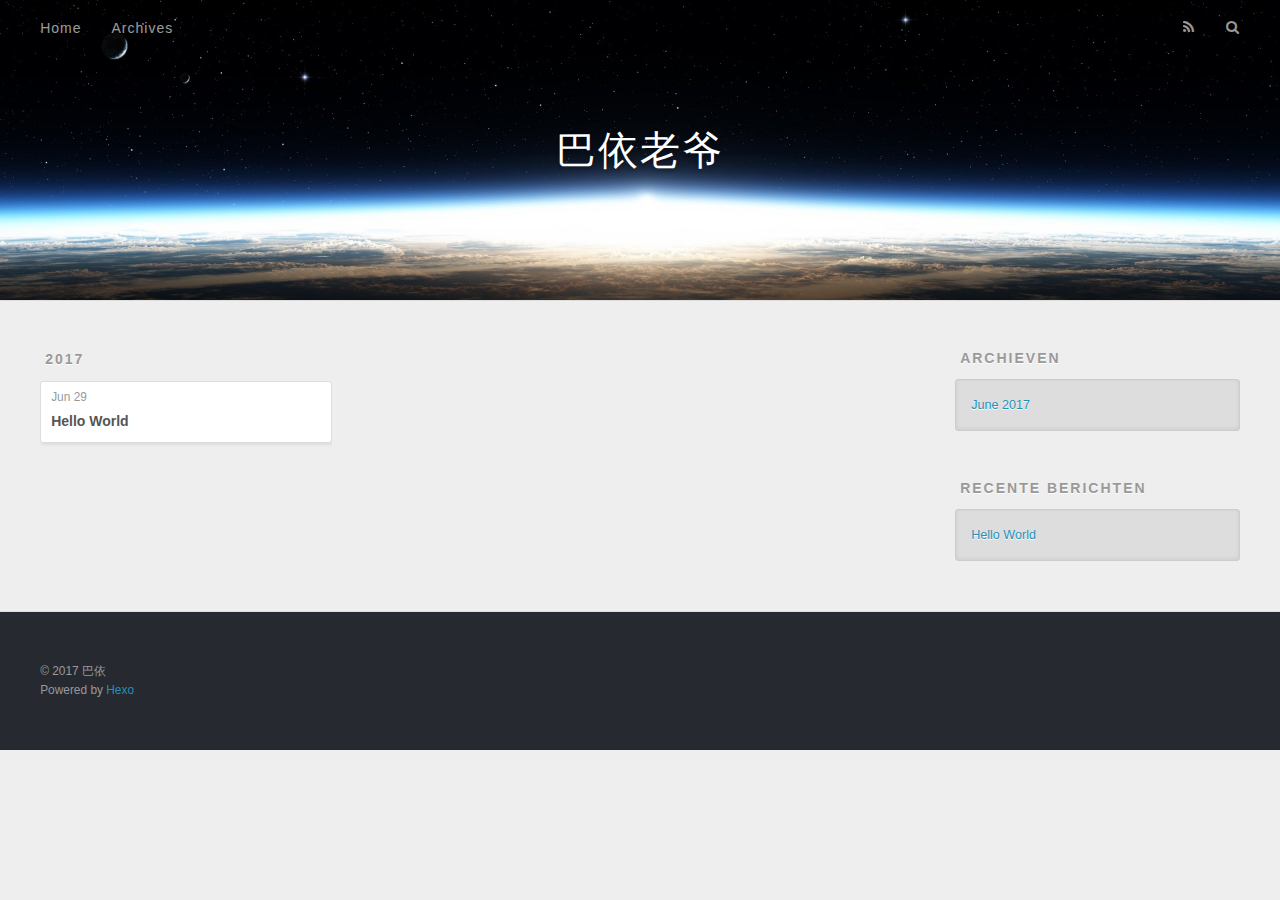
==== archives/index.html @ 1ace6acf "Site updated: 2017-07-03 17:44:58" ====
<!DOCTYPE html>
<html>
<head>
  <meta charset="utf-8">
  
  <title>Archieven | 巴依老爷</title>
  <meta name="viewport" content="width=device-width, initial-scale=1, maximum-scale=1">
  <meta name="description" content="巴依老爷的日常">
<meta property="og:type" content="website">
<meta property="og:title" content="巴依老爷">
<meta property="og:url" content="http://ba1laoye.com/archives/index.html">
<meta property="og:site_name" content="巴依老爷">
<meta property="og:description" content="巴依老爷的日常">
<meta name="twitter:card" content="summary">
<meta name="twitter:title" content="巴依老爷">
<meta name="twitter:description" content="巴依老爷的日常">
  
    <link rel="alternate" href="/atom.xml" title="巴依老爷" type="application/atom+xml">
  
  
    <link rel="icon" href="/favicon.png">
  
  
    <link href="//fonts.googleapis.com/css?family=Source+Code+Pro" rel="stylesheet" type="text/css">
  
  <link rel="stylesheet" href="/css/style.css">
  

</head>

<body>
  <div id="container">
    <div id="wrap">
      <header id="header">
  <div id="banner"></div>
  <div id="header-outer" class="outer">
    <div id="header-title" class="inner">
      <h1 id="logo-wrap">
        <a href="/" id="logo">巴依老爷</a>
      </h1>
      
    </div>
    <div id="header-inner" class="inner">
      <nav id="main-nav">
        <a id="main-nav-toggle" class="nav-icon"></a>
        
          <a class="main-nav-link" href="/">Home</a>
        
          <a class="main-nav-link" href="/archives">Archives</a>
        
      </nav>
      <nav id="sub-nav">
        
          <a id="nav-rss-link" class="nav-icon" href="/atom.xml" title="RSS Feed"></a>
        
        <a id="nav-search-btn" class="nav-icon" title="Zoeken"></a>
      </nav>
      <div id="search-form-wrap">
        <form action="//google.com/search" method="get" accept-charset="UTF-8" class="search-form"><input type="search" name="q" class="search-form-input" placeholder="Search"><button type="submit" class="search-form-submit">&#xF002;</button><input type="hidden" name="sitesearch" value="http://ba1laoye.com"></form>
      </div>
    </div>
  </div>
</header>
      <div class="outer">
        <section id="main">
  
  
    
    
      
      
      <section class="archives-wrap">
        <div class="archive-year-wrap">
          <a href="/archives/2017" class="archive-year">2017</a>
        </div>
        <div class="archives">
    
    <article class="archive-article archive-type-post">
  <div class="archive-article-inner">
    <header class="archive-article-header">
      <a href="/2017/06/29/hello-world/" class="archive-article-date">
  <time datetime="2017-06-29T09:58:04.995Z" itemprop="datePublished">Jun 29</time>
</a>
      
  
    <h1 itemprop="name">
      <a class="archive-article-title" href="/2017/06/29/hello-world/">Hello World</a>
    </h1>
  

    </header>
  </div>
</article>
  
  
    </div></section>
  

</section>
        
          <aside id="sidebar">
  
    

  
    

  
    
  
    
  <div class="widget-wrap">
    <h3 class="widget-title">Archieven</h3>
    <div class="widget">
      <ul class="archive-list"><li class="archive-list-item"><a class="archive-list-link" href="/archives/2017/06/">June 2017</a></li></ul>
    </div>
  </div>


  
    
  <div class="widget-wrap">
    <h3 class="widget-title">Recente berichten</h3>
    <div class="widget">
      <ul>
        
          <li>
            <a href="/2017/06/29/hello-world/">Hello World</a>
          </li>
        
      </ul>
    </div>
  </div>

  
</aside>
        
      </div>
      <footer id="footer">
  
  <div class="outer">
    <div id="footer-info" class="inner">
      &copy; 2017 巴依<br>
      Powered by <a href="http://hexo.io/" target="_blank">Hexo</a>
    </div>
  </div>
</footer>
    </div>
    <nav id="mobile-nav">
  
    <a href="/" class="mobile-nav-link">Home</a>
  
    <a href="/archives" class="mobile-nav-link">Archives</a>
  
</nav>
    

<script src="//ajax.googleapis.com/ajax/libs/jquery/2.0.3/jquery.min.js"></script>


  <link rel="stylesheet" href="/fancybox/jquery.fancybox.css">
  <script src="/fancybox/jquery.fancybox.pack.js"></script>


<script src="/js/script.js"></script>

  </div>
</body>
</html>
---- css/style.css ----
body {
  width: 100%;
}
body:before,
body:after {
  content: "";
  display: table;
}
body:after {
  clear: both;
}
html,
body,
div,
span,
applet,
object,
iframe,
h1,
h2,
h3,
h4,
h5,
h6,
p,
blockquote,
pre,
a,
abbr,
acronym,
address,
big,
cite,
code,
del,
dfn,
em,
img,
ins,
kbd,
q,
s,
samp,
small,
strike,
strong,
sub,
sup,
tt,
var,
dl,
dt,
dd,
ol,
ul,
li,
fieldset,
form,
label,
legend,
table,
caption,
tbody,
tfoot,
thead,
tr,
th,
td {
  margin: 0;
  padding: 0;
  border: 0;
  outline: 0;
  font-weight: inherit;
  font-style: inherit;
  font-family: inherit;
  font-size: 100%;
  vertical-align: baseline;
}
body {
  line-height: 1;
  color: #000;
  background: #fff;
}
ol,
ul {
  list-style: none;
}
table {
  border-collapse: separate;
  border-spacing: 0;
  vertical-align: middle;
}
caption,
th,
td {
  text-align: left;
  font-weight: normal;
  vertical-align: middle;
}
a img {
  border: none;
}
input,
button {
  margin: 0;
  padding: 0;
}
input::-moz-focus-inner,
button::-moz-focus-inner {
  border: 0;
  padding: 0;
}
@font-face {
  font-family: FontAwesome;
  font-style: normal;
  font-weight: normal;
  src: url("fonts/fontawesome-webfont.eot?v=#4.0.3");
  src: url("fonts/fontawesome-webfont.eot?#iefix&v=#4.0.3") format("embedded-opentype"), url("fonts/fontawesome-webfont.woff?v=#4.0.3") format("woff"), url("fonts/fontawesome-webfont.ttf?v=#4.0.3") format("truetype"), url("fonts/fontawesome-webfont.svg#fontawesomeregular?v=#4.0.3") format("svg");
}
html,
body,
#container {
  height: 100%;
}
body {
  background: #eee;
  font: 14px "Helvetica Neue", Helvetica, Arial, sans-serif;
  -webkit-text-size-adjust: 100%;
}
.outer {
  max-width: 1220px;
  margin: 0 auto;
  padding: 0 20px;
}
.outer:before,
.outer:after {
  content: "";
  display: table;
}
.outer:after {
  clear: both;
}
.inner {
  display: inline;
  float: left;
  width: 98.33333333333333%;
  margin: 0 0.833333333333333%;
}
.left,
.alignleft {
  float: left;
}
.right,
.alignright {
  float: right;
}
.clear {
  clear: both;
}
#container {
  position: relative;
}
.mobile-nav-on {
  overflow: hidden;
}
#wrap {
  height: 100%;
  width: 100%;
  position: absolute;
  top: 0;
  left: 0;
  -webkit-transition: 0.2s ease-out;
  -moz-transition: 0.2s ease-out;
  -ms-transition: 0.2s ease-out;
  transition: 0.2s ease-out;
  z-index: 1;
  background: #eee;
}
.mobile-nav-on #wrap {
  left: 280px;
}
@media screen and (min-width: 768px) {
  #main {
    display: inline;
    float: left;
    width: 73.33333333333333%;
    margin: 0 0.833333333333333%;
  }
}
.article-date,
.article-category-link,
.archive-year,
.widget-title {
  text-decoration: none;
  text-transform: uppercase;
  letter-spacing: 2px;
  color: #999;
  margin-bottom: 1em;
  margin-left: 5px;
  line-height: 1em;
  text-shadow: 0 1px #fff;
  font-weight: bold;
}
.article-inner,
.archive-article-inner {
  background: #fff;
  -webkit-box-shadow: 1px 2px 3px #ddd;
  box-shadow: 1px 2px 3px #ddd;
  border: 1px solid #ddd;
  border-radius: 3px;
}
.article-entry h1,
.widget h1 {
  font-size: 2em;
}
.article-entry h2,
.widget h2 {
  font-size: 1.5em;
}
.article-entry h3,
.widget h3 {
  font-size: 1.3em;
}
.article-entry h4,
.widget h4 {
  font-size: 1.2em;
}
.article-entry h5,
.widget h5 {
  font-size: 1em;
}
.article-entry h6,
.widget h6 {
  font-size: 1em;
  color: #999;
}
.article-entry hr,
.widget hr {
  border: 1px dashed #ddd;
}
.article-entry strong,
.widget strong {
  font-weight: bold;
}
.article-entry em,
.widget em,
.article-entry cite,
.widget cite {
  font-style: italic;
}
.article-entry sup,
.widget sup,
.article-entry sub,
.widget sub {
  font-size: 0.75em;
  line-height: 0;
  position: relative;
  vertical-align: baseline;
}
.article-entry sup,
.widget sup {
  top: -0.5em;
}
.article-entry sub,
.widget sub {
  bottom: -0.2em;
}
.article-entry small,
.widget small {
  font-size: 0.85em;
}
.article-entry acronym,
.widget acronym,
.article-entry abbr,
.widget abbr {
  border-bottom: 1px dotted;
}
.article-entry ul,
.widget ul,
.article-entry ol,
.widget ol,
.article-entry dl,
.widget dl {
  margin: 0 20px;
  line-height: 1.6em;
}
.article-entry ul ul,
.widget ul ul,
.article-entry ol ul,
.widget ol ul,
.article-entry ul ol,
.widget ul ol,
.article-entry ol ol,
.widget ol ol {
  margin-top: 0;
  margin-bottom: 0;
}
.article-entry ul,
.widget ul {
  list-style: disc;
}
.article-entry ol,
.widget ol {
  list-style: decimal;
}
.article-entry dt,
.widget dt {
  font-weight: bold;
}
#header {
  height: 300px;
  position: relative;
  border-bottom: 1px solid #ddd;
}
#header:before,
#header:after {
  content: "";
  position: absolute;
  left: 0;
  right: 0;
  height: 40px;
}
#header:before {
  top: 0;
  background: -webkit-linear-gradient(rgba(0,0,0,0.2), transparent);
  background: -moz-linear-gradient(rgba(0,0,0,0.2), transparent);
  background: -ms-linear-gradient(rgba(0,0,0,0.2), transparent);
  background: linear-gradient(rgba(0,0,0,0.2), transparent);
}
#header:after {
  bottom: 0;
  background: -webkit-linear-gradient(transparent, rgba(0,0,0,0.2));
  background: -moz-linear-gradient(transparent, rgba(0,0,0,0.2));
  background: -ms-linear-gradient(transparent, rgba(0,0,0,0.2));
  background: linear-gradient(transparent, rgba(0,0,0,0.2));
}
#header-outer {
  height: 100%;
  position: relative;
}
#header-inner {
  position: relative;
  overflow: hidden;
}
#banner {
  position: absolute;
  top: 0;
  left: 0;
  width: 100%;
  height: 100%;
  background: url("images/banner.jpg") center #000;
  -webkit-background-size: cover;
  -moz-background-size: cover;
  background-size: cover;
  z-index: -1;
}
#header-title {
  text-align: center;
  height: 40px;
  position: absolute;
  top: 50%;
  left: 0;
  margin-top: -20px;
}
#logo,
#subtitle {
  text-decoration: none;
  color: #fff;
  font-weight: 300;
  text-shadow: 0 1px 4px rgba(0,0,0,0.3);
}
#logo {
  font-size: 40px;
  line-height: 40px;
  letter-spacing: 2px;
}
#subtitle {
  font-size: 16px;
  line-height: 16px;
  letter-spacing: 1px;
}
#subtitle-wrap {
  margin-top: 16px;
}
#main-nav {
  float: left;
  margin-left: -15px;
}
.nav-icon,
.main-nav-link {
  float: left;
  color: #fff;
  opacity: 0.6;
  text-decoration: none;
  text-shadow: 0 1px rgba(0,0,0,0.2);
  -webkit-transition: opacity 0.2s;
  -moz-transition: opacity 0.2s;
  -ms-transition: opacity 0.2s;
  transition: opacity 0.2s;
  display: block;
  padding: 20px 15px;
}
.nav-icon:hover,
.main-nav-link:hover {
  opacity: 1;
}
.nav-icon {
  font-family: FontAwesome;
  text-align: center;
  font-size: 14px;
  width: 14px;
  height: 14px;
  padding: 20px 15px;
  position: relative;
  cursor: pointer;
}
.main-nav-link {
  font-weight: 300;
  letter-spacing: 1px;
}
@media screen and (max-width: 479px) {
  .main-nav-link {
    display: none;
  }
}
#main-nav-toggle {
  display: none;
}
#main-nav-toggle:before {
  content: "\f0c9";
}
@media screen and (max-width: 479px) {
  #main-nav-toggle {
    display: block;
  }
}
#sub-nav {
  float: right;
  margin-right: -15px;
}
#nav-rss-link:before {
  content: "\f09e";
}
#nav-search-btn:before {
  content: "\f002";
}
#search-form-wrap {
  position: absolute;
  top: 15px;
  width: 150px;
  height: 30px;
  right: -150px;
  opacity: 0;
  -webkit-transition: 0.2s ease-out;
  -moz-transition: 0.2s ease-out;
  -ms-transition: 0.2s ease-out;
  transition: 0.2s ease-out;
}
#search-form-wrap.on {
  opacity: 1;
  right: 0;
}
@media screen and (max-width: 479px) {
  #search-form-wrap {
    width: 100%;
    right: -100%;
  }
}
.search-form {
  position: absolute;
  top: 0;
  left: 0;
  right: 0;
  background: #fff;
  padding: 5px 15px;
  border-radius: 15px;
  -webkit-box-shadow: 0 0 10px rgba(0,0,0,0.3);
  box-shadow: 0 0 10px rgba(0,0,0,0.3);
}
.search-form-input {
  border: none;
  background: none;
  color: #555;
  width: 100%;
  font: 13px "Helvetica Neue", Helvetica, Arial, sans-serif;
  outline: none;
}
.search-form-input::-webkit-search-results-decoration,
.search-form-input::-webkit-search-cancel-button {
  -webkit-appearance: none;
}
.search-form-submit {
  position: absolute;
  top: 50%;
  right: 10px;
  margin-top: -7px;
  font: 13px FontAwesome;
  border: none;
  background: none;
  color: #bbb;
  cursor: pointer;
}
.search-form-submit:hover,
.search-form-submit:focus {
  color: #777;
}
.article {
  margin: 50px 0;
}
.article-inner {
  overflow: hidden;
}
.article-meta:before,
.article-meta:after {
  content: "";
  display: table;
}
.article-meta:after {
  clear: both;
}
.article-date {
  float: left;
}
.article-category {
  float: left;
  line-height: 1em;
  color: #ccc;
  text-shadow: 0 1px #fff;
  margin-left: 8px;
}
.article-category:before {
  content: "\2022";
}
.article-category-link {
  margin: 0 12px 1em;
}
.article-header {
  padding: 20px 20px 0;
}
.article-title {
  text-decoration: none;
  font-size: 2em;
  font-weight: bold;
  color: #555;
  line-height: 1.1em;
  -webkit-transition: color 0.2s;
  -moz-transition: color 0.2s;
  -ms-transition: color 0.2s;
  transition: color 0.2s;
}
a.article-title:hover {
  color: #258fb8;
}
.article-entry {
  color: #555;
  padding: 0 20px;
}
.article-entry:before,
.article-entry:after {
  content: "";
  display: table;
}
.article-entry:after {
  clear: both;
}
.article-entry p,
.article-entry table {
  line-height: 1.6em;
  margin: 1.6em 0;
}
.article-entry h1,
.article-entry h2,
.article-entry h3,
.article-entry h4,
.article-entry h5,
.article-entry h6 {
  font-weight: bold;
}
.article-entry h1,
.article-entry h2,
.article-entry h3,
.article-entry h4,
.article-entry h5,
.article-entry h6 {
  line-height: 1.1em;
  margin: 1.1em 0;
}
.article-entry a {
  color: #258fb8;
  text-decoration: none;
}
.article-entry a:hover {
  text-decoration: underline;
}
.article-entry ul,
.article-entry ol,
.article-entry dl {
  margin-top: 1.6em;
  margin-bottom: 1.6em;
}
.article-entry img,
.article-entry video {
  max-width: 100%;
  height: auto;
  display: block;
  margin: auto;
}
.article-entry iframe {
  border: none;
}
.article-entry table {
  width: 100%;
  border-collapse: collapse;
  border-spacing: 0;
}
.article-entry th {
  font-weight: bold;
  border-bottom: 3px solid #ddd;
  padding-bottom: 0.5em;
}
.article-entry td {
  border-bottom: 1px solid #ddd;
  padding: 10px 0;
}
.article-entry blockquote {
  font-family: Georgia, "Times New Roman", serif;
  font-size: 1.4em;
  margin: 1.6em 20px;
  text-align: center;
}
.article-entry blockquote footer {
  font-size: 14px;
  margin: 1.6em 0;
  font-family: "Helvetica Neue", Helvetica, Arial, sans-serif;
}
.article-entry blockquote footer cite:before {
  content: "—";
  padding: 0 0.5em;
}
.article-entry .pullquote {
  text-align: left;
  width: 45%;
  margin: 0;
}
.article-entry .pullquote.left {
  margin-left: 0.5em;
  margin-right: 1em;
}
.article-entry .pullquote.right {
  margin-right: 0.5em;
  margin-left: 1em;
}
.article-entry .caption {
  color: #999;
  display: block;
  font-size: 0.9em;
  margin-top: 0.5em;
  position: relative;
  text-align: center;
}
.article-entry .video-container {
  position: relative;
  padding-top: 56.25%;
  height: 0;
  overflow: hidden;
}
.article-entry .video-container iframe,
.article-entry .video-container object,
.article-entry .video-container embed {
  position: absolute;
  top: 0;
  left: 0;
  width: 100%;
  height: 100%;
  margin-top: 0;
}
.article-more-link a {
  display: inline-block;
  line-height: 1em;
  padding: 6px 15px;
  border-radius: 15px;
  background: #eee;
  color: #999;
  text-shadow: 0 1px #fff;
  text-decoration: none;
}
.article-more-link a:hover {
  background: #258fb8;
  color: #fff;
  text-decoration: none;
  text-shadow: 0 1px #1e7293;
}
.article-footer {
  font-size: 0.85em;
  line-height: 1.6em;
  border-top: 1px solid #ddd;
  padding-top: 1.6em;
  margin: 0 20px 20px;
}
.article-footer:before,
.article-footer:after {
  content: "";
  display: table;
}
.article-footer:after {
  clear: both;
}
.article-footer a {
  color: #999;
  text-decoration: none;
}
.article-footer a:hover {
  color: #555;
}
.article-tag-list-item {
  float: left;
  margin-right: 10px;
}
.article-tag-list-link:before {
  content: "#";
}
.article-comment-link {
  float: right;
}
.article-comment-link:before {
  content: "\f075";
  font-family: FontAwesome;
  padding-right: 8px;
}
.article-share-link {
  cursor: pointer;
  float: right;
  margin-left: 20px;
}
.article-share-link:before {
  content: "\f064";
  font-family: FontAwesome;
  padding-right: 6px;
}
#article-nav {
  position: relative;
}
#article-nav:before,
#article-nav:after {
  content: "";
  display: table;
}
#article-nav:after {
  clear: both;
}
@media screen and (min-width: 768px) {
  #article-nav {
    margin: 50px 0;
  }
  #article-nav:before {
    width: 8px;
    height: 8px;
    position: absolute;
    top: 50%;
    left: 50%;
    margin-top: -4px;
    margin-left: -4px;
    content: "";
    border-radius: 50%;
    background: #ddd;
    -webkit-box-shadow: 0 1px 2px #fff;
    box-shadow: 0 1px 2px #fff;
  }
}
.article-nav-link-wrap {
  text-decoration: none;
  text-shadow: 0 1px #fff;
  color: #999;
  -webkit-box-sizing: border-box;
  -moz-box-sizing: border-box;
  box-sizing: border-box;
  margin-top: 50px;
  text-align: center;
  display: block;
}
.article-nav-link-wrap:hover {
  color: #555;
}
@media screen and (min-width: 768px) {
  .article-nav-link-wrap {
    width: 50%;
    margin-top: 0;
  }
}
@media screen and (min-width: 768px) {
  #article-nav-newer {
    float: left;
    text-align: right;
    padding-right: 20px;
  }
}
@media screen and (min-width: 768px) {
  #article-nav-older {
    float: right;
    text-align: left;
    padding-left: 20px;
  }
}
.article-nav-caption {
  text-transform: uppercase;
  letter-spacing: 2px;
  color: #ddd;
  line-height: 1em;
  font-weight: bold;
}
#article-nav-newer .article-nav-caption {
  margin-right: -2px;
}
.article-nav-title {
  font-size: 0.85em;
  line-height: 1.6em;
  margin-top: 0.5em;
}
.article-share-box {
  position: absolute;
  display: none;
  background: #fff;
  -webkit-box-shadow: 1px 2px 10px rgba(0,0,0,0.2);
  box-shadow: 1px 2px 10px rgba(0,0,0,0.2);
  border-radius: 3px;
  margin-left: -145px;
  overflow: hidden;
  z-index: 1;
}
.article-share-box.on {
  display: block;
}
.article-share-input {
  width: 100%;
  background: none;
  -webkit-box-sizing: border-box;
  -moz-box-sizing: border-box;
  box-sizing: border-box;
  font: 14px "Helvetica Neue", Helvetica, Arial, sans-serif;
  padding: 0 15px;
  color: #555;
  outline: none;
  border: 1px solid #ddd;
  border-radius: 3px 3px 0 0;
  height: 36px;
  line-height: 36px;
}
.article-share-links {
  background: #eee;
}
.article-share-links:before,
.article-share-links:after {
  content: "";
  display: table;
}
.article-share-links:after {
  clear: both;
}
.article-share-twitter,
.article-share-facebook,
.article-share-pinterest,
.article-share-google {
  width: 50px;
  height: 36px;
  display: block;
  float: left;
  position: relative;
  color: #999;
  text-shadow: 0 1px #fff;
}
.article-share-twitter:before,
.article-share-facebook:before,
.article-share-pinterest:before,
.article-share-google:before {
  font-size: 20px;
  font-family: FontAwesome;
  width: 20px;
  height: 20px;
  position: absolute;
  top: 50%;
  left: 50%;
  margin-top: -10px;
  margin-left: -10px;
  text-align: center;
}
.article-share-twitter:hover,
.article-share-facebook:hover,
.article-share-pinterest:hover,
.article-share-google:hover {
  color: #fff;
}
.article-share-twitter:before {
  content: "\f099";
}
.article-share-twitter:hover {
  background: #00aced;
  text-shadow: 0 1px #008abe;
}
.article-share-facebook:before {
  content: "\f09a";
}
.article-share-facebook:hover {
  background: #3b5998;
  text-shadow: 0 1px #2f477a;
}
.article-share-pinterest:before {
  content: "\f0d2";
}
.article-share-pinterest:hover {
  background: #cb2027;
  text-shadow: 0 1px #a21a1f;
}
.article-share-google:before {
  content: "\f0d5";
}
.article-share-google:hover {
  background: #dd4b39;
  text-shadow: 0 1px #be3221;
}
.article-gallery {
  background: #000;
  position: relative;
}
.article-gallery-photos {
  position: relative;
  overflow: hidden;
}
.article-gallery-img {
  display: none;
  max-width: 100%;
}
.article-gallery-img:first-child {
  display: block;
}
.article-gallery-img.loaded {
  position: absolute;
  display: block;
}
.article-gallery-img img {
  display: block;
  max-width: 100%;
  margin: 0 auto;
}
#comments {
  background: #fff;
  -webkit-box-shadow: 1px 2px 3px #ddd;
  box-shadow: 1px 2px 3px #ddd;
  padding: 20px;
  border: 1px solid #ddd;
  border-radius: 3px;
  margin: 50px 0;
}
#comments a {
  color: #258fb8;
}
.archives-wrap {
  margin: 50px 0;
}
.archives:before,
.archives:after {
  content: "";
  display: table;
}
.archives:after {
  clear: both;
}
.archive-year-wrap {
  margin-bottom: 1em;
}
.archives {
  -webkit-column-gap: 10px;
  -moz-column-gap: 10px;
  column-gap: 10px;
}
@media screen and (min-width: 480px) and (max-width: 767px) {
  .archives {
    -webkit-column-count: 2;
    -moz-column-count: 2;
    column-count: 2;
  }
}
@media screen and (min-width: 768px) {
  .archives {
    -webkit-column-count: 3;
    -moz-column-count: 3;
    column-count: 3;
  }
}
.archive-article {
  -webkit-column-break-inside: avoid;
  page-break-inside: avoid;
  overflow: hidden;
  break-inside: avoid-column;
}
.archive-article-inner {
  padding: 10px;
  margin-bottom: 15px;
}
.archive-article-title {
  text-decoration: none;
  font-weight: bold;
  color: #555;
  -webkit-transition: color 0.2s;
  -moz-transition: color 0.2s;
  -ms-transition: color 0.2s;
  transition: color 0.2s;
  line-height: 1.6em;
}
.archive-article-title:hover {
  color: #258fb8;
}
.archive-article-footer {
  margin-top: 1em;
}
.archive-article-date {
  color: #999;
  text-decoration: none;
  font-size: 0.85em;
  line-height: 1em;
  margin-bottom: 0.5em;
  display: block;
}
#page-nav {
  margin: 50px auto;
  background: #fff;
  -webkit-box-shadow: 1px 2px 3px #ddd;
  box-shadow: 1px 2px 3px #ddd;
  border: 1px solid #ddd;
  border-radius: 3px;
  text-align: center;
  color: #999;
  overflow: hidden;
}
#page-nav:before,
#page-nav:after {
  content: "";
  display: table;
}
#page-nav:after {
  clear: both;
}
#page-nav a,
#page-nav span {
  padding: 10px 20px;
  line-height: 1;
  height: 2ex;
}
#page-nav a {
  color: #999;
  text-decoration: none;
}
#page-nav a:hover {
  background: #999;
  color: #fff;
}
#page-nav .prev {
  float: left;
}
#page-nav .next {
  float: right;
}
#page-nav .page-number {
  display: inline-block;
}
@media screen and (max-width: 479px) {
  #page-nav .page-number {
    display: none;
  }
}
#page-nav .current {
  color: #555;
  font-weight: bold;
}
#page-nav .space {
  color: #ddd;
}
#footer {
  background: #262a30;
  padding: 50px 0;
  border-top: 1px solid #ddd;
  color: #999;
}
#footer a {
  color: #258fb8;
  text-decoration: none;
}
#footer a:hover {
  text-decoration: underline;
}
#footer-info {
  line-height: 1.6em;
  font-size: 0.85em;
}
.article-entry pre,
.article-entry .highlight {
  background: #2d2d2d;
  margin: 0 -20px;
  padding: 15px 20px;
  border-style: solid;
  border-color: #ddd;
  border-width: 1px 0;
  overflow: auto;
  color: #ccc;
  line-height: 22.400000000000002px;
}
.article-entry .highlight .gutter pre,
.article-entry .gist .gist-file .gist-data .line-numbers {
  color: #666;
  font-size: 0.85em;
}
.article-entry pre,
.article-entry code {
  font-family: "Source Code Pro", Consolas, Monaco, Menlo, Consolas, monospace;
}
.article-entry code {
  background: #eee;
  text-shadow: 0 1px #fff;
  padding: 0 0.3em;
}
.article-entry pre code {
  background: none;
  text-shadow: none;
  padding: 0;
}
.article-entry .highlight pre {
  border: none;
  margin: 0;
  padding: 0;
}
.article-entry .highlight table {
  margin: 0;
  width: auto;
}
.article-entry .highlight td {
  border: none;
  padding: 0;
}
.article-entry .highlight figcaption {
  font-size: 0.85em;
  color: #999;
  line-height: 1em;
  margin-bottom: 1em;
}
.article-entry .highlight figcaption:before,
.article-entry .highlight figcaption:after {
  content: "";
  display: table;
}
.article-entry .highlight figcaption:after {
  clear: both;
}
.article-entry .highlight figcaption a {
  float: right;
}
.article-entry .highlight .gutter pre {
  text-align: right;
  padding-right: 20px;
}
.article-entry .highlight .line {
  height: 22.400000000000002px;
}
.article-entry .highlight .line.marked {
  background: #515151;
}
.article-entry .gist {
  margin: 0 -20px;
  border-style: solid;
  border-color: #ddd;
  border-width: 1px 0;
  background: #2d2d2d;
  padding: 15px 20px 15px 0;
}
.article-entry .gist .gist-file {
  border: none;
  font-family: "Source Code Pro", Consolas, Monaco, Menlo, Consolas, monospace;
  margin: 0;
}
.article-entry .gist .gist-file .gist-data {
  background: none;
  border: none;
}
.article-entry .gist .gist-file .gist-data .line-numbers {
  background: none;
  border: none;
  padding: 0 20px 0 0;
}
.article-entry .gist .gist-file .gist-data .line-data {
  padding: 0 !important;
}
.article-entry .gist .gist-file .highlight {
  margin: 0;
  padding: 0;
  border: none;
}
.article-entry .gist .gist-file .gist-meta {
  background: #2d2d2d;
  color: #999;
  font: 0.85em "Helvetica Neue", Helvetica, Arial, sans-serif;
  text-shadow: 0 0;
  padding: 0;
  margin-top: 1em;
  margin-left: 20px;
}
.article-entry .gist .gist-file .gist-meta a {
  color: #258fb8;
  font-weight: normal;
}
.article-entry .gist .gist-file .gist-meta a:hover {
  text-decoration: underline;
}
pre .comment,
pre .title {
  color: #999;
}
pre .variable,
pre .attribute,
pre .tag,
pre .regexp,
pre .ruby .constant,
pre .xml .tag .title,
pre .xml .pi,
pre .xml .doctype,
pre .html .doctype,
pre .css .id,
pre .css .class,
pre .css .pseudo {
  color: #f2777a;
}
pre .number,
pre .preprocessor,
pre .built_in,
pre .literal,
pre .params,
pre .constant {
  color: #f99157;
}
pre .class,
pre .ruby .class .title,
pre .css .rules .attribute {
  color: #9c9;
}
pre .string,
pre .value,
pre .inheritance,
pre .header,
pre .ruby .symbol,
pre .xml .cdata {
  color: #9c9;
}
pre .css .hexcolor {
  color: #6cc;
}
pre .function,
pre .python .decorator,
pre .python .title,
pre .ruby .function .title,
pre .ruby .title .keyword,
pre .perl .sub,
pre .javascript .title,
pre .coffeescript .title {
  color: #69c;
}
pre .keyword,
pre .javascript .function {
  color: #c9c;
}
@media screen and (max-width: 479px) {
  #mobile-nav {
    position: absolute;
    top: 0;
    left: 0;
    width: 280px;
    height: 100%;
    background: #191919;
    border-right: 1px solid #fff;
  }
}
@media screen and (max-width: 479px) {
  .mobile-nav-link {
    display: block;
    color: #999;
    text-decoration: none;
    padding: 15px 20px;
    font-weight: bold;
  }
  .mobile-nav-link:hover {
    color: #fff;
  }
}
@media screen and (min-width: 768px) {
  #sidebar {
    display: inline;
    float: left;
    width: 23.333333333333332%;
    margin: 0 0.833333333333333%;
  }
}
.widget-wrap {
  margin: 50px 0;
}
.widget {
  color: #777;
  text-shadow: 0 1px #fff;
  background: #ddd;
  -webkit-box-shadow: 0 -1px 4px #ccc inset;
  box-shadow: 0 -1px 4px #ccc inset;
  border: 1px solid #ccc;
  padding: 15px;
  border-radius: 3px;
}
.widget a {
  color: #258fb8;
  text-decoration: none;
}
.widget a:hover {
  text-decoration: underline;
}
.widget ul ul,
.widget ol ul,
.widget dl ul,
.widget ul ol,
.widget ol ol,
.widget dl ol,
.widget ul dl,
.widget ol dl,
.widget dl dl {
  margin-left: 15px;
  list-style: disc;
}
.widget {
  line-height: 1.6em;
  word-wrap: break-word;
  font-size: 0.9em;
}
.widget ul,
.widget ol {
  list-style: none;
  margin: 0;
}
.widget ul ul,
.widget ol ul,
.widget ul ol,
.widget ol ol {
  margin: 0 20px;
}
.widget ul ul,
.widget ol ul {
  list-style: disc;
}
.widget ul ol,
.widget ol ol {
  list-style: decimal;
}
.category-list-count,
.tag-list-count,
.archive-list-count {
  padding-left: 5px;
  color: #999;
  font-size: 0.85em;
}
.category-list-count:before,
.tag-list-count:before,
.archive-list-count:before {
  content: "(";
}
.category-list-count:after,
.tag-list-count:after,
.archive-list-count:after {
  content: ")";
}
.tagcloud a {
  margin-right: 5px;
  display: inline-block;
}
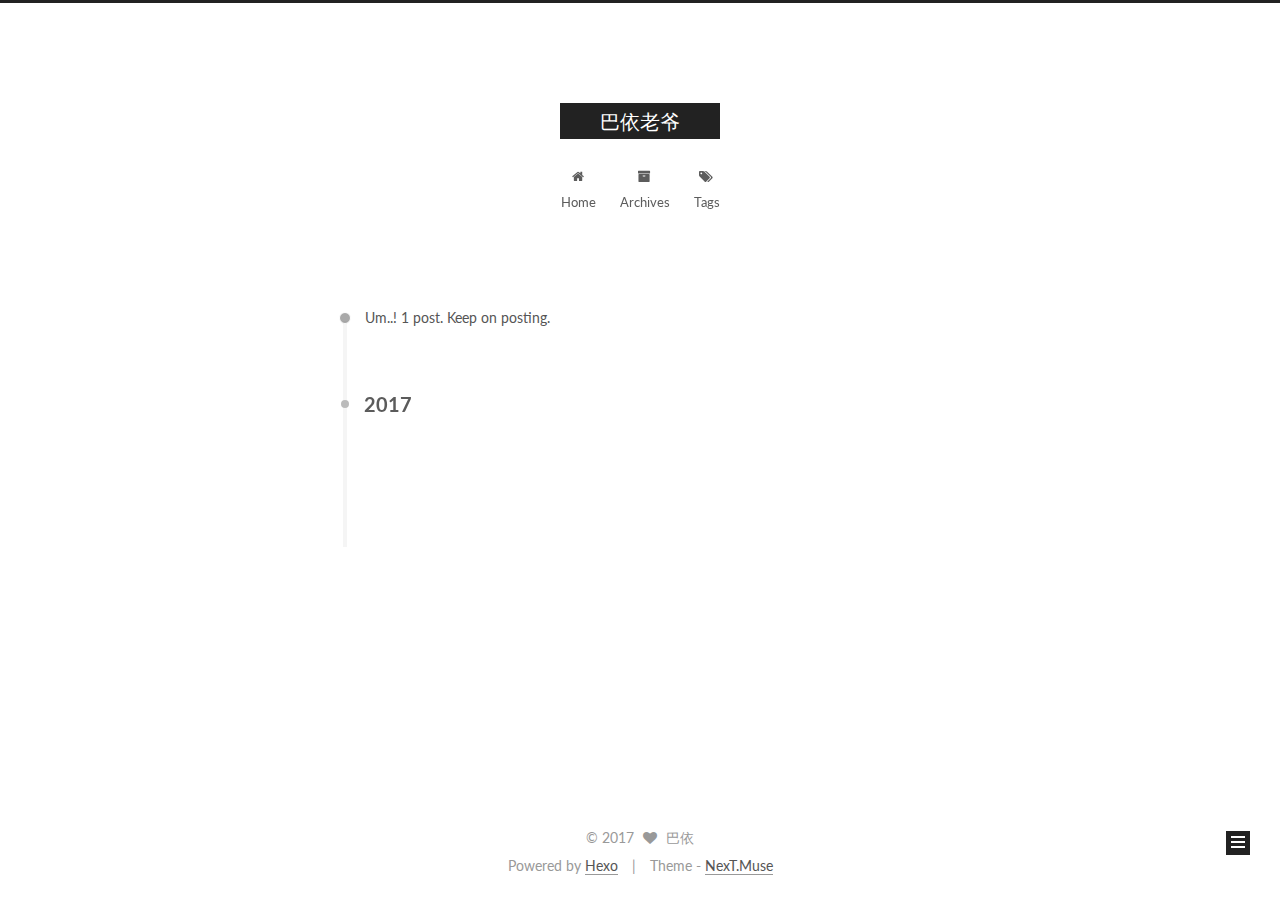
==== commit 87a11b7f: "Site updated: 2017-07-03 17:52:30" ====
--- a/archives/index.html
+++ b/archives/index.html
@@ -1,11 +1,99 @@
-<!DOCTYPE html>
-<html>
+<!doctype html>
+
+
+
+  
+
+
+<html class="theme-next muse use-motion" lang="CHN">
 <head>
-  <meta charset="utf-8">
-  
-  <title>Archieven | 巴依老爷</title>
-  <meta name="viewport" content="width=device-width, initial-scale=1, maximum-scale=1">
-  <meta name="description" content="巴依老爷的日常">
+  <meta charset="UTF-8"/>
+<meta http-equiv="X-UA-Compatible" content="IE=edge" />
+<meta name="viewport" content="width=device-width, initial-scale=1, maximum-scale=1"/>
+
+
+
+
+
+
+
+
+
+<meta http-equiv="Cache-Control" content="no-transform" />
+<meta http-equiv="Cache-Control" content="no-siteapp" />
+
+
+
+
+
+
+
+
+
+
+
+
+
+
+
+  
+  
+  <link href="/lib/fancybox/source/jquery.fancybox.css?v=2.1.5" rel="stylesheet" type="text/css" />
+
+
+
+
+  
+  
+  
+  
+
+  
+    
+    
+  
+
+  
+
+  
+
+  
+
+  
+
+  
+    
+    
+    <link href="//fonts.googleapis.com/css?family=Lato:300,300italic,400,400italic,700,700italic&subset=latin,latin-ext" rel="stylesheet" type="text/css">
+  
+
+
+
+
+
+
+<link href="/lib/font-awesome/css/font-awesome.min.css?v=4.6.2" rel="stylesheet" type="text/css" />
+
+<link href="/css/main.css?v=5.1.1" rel="stylesheet" type="text/css" />
+
+
+  <meta name="keywords" content="Hexo, NexT" />
+
+
+
+
+
+
+
+
+  <link rel="shortcut icon" type="image/x-icon" href="/favicon.ico?v=5.1.1" />
+
+
+
+
+
+
+<meta name="description" content="巴依老爷的日常">
 <meta property="og:type" content="website">
 <meta property="og:title" content="巴依老爷">
 <meta property="og:url" content="http://ba1laoye.com/archives/index.html">
@@ -14,156 +102,456 @@
 <meta name="twitter:card" content="summary">
 <meta name="twitter:title" content="巴依老爷">
 <meta name="twitter:description" content="巴依老爷的日常">
-  
-    <link rel="alternate" href="/atom.xml" title="巴依老爷" type="application/atom+xml">
-  
-  
-    <link rel="icon" href="/favicon.png">
-  
-  
-    <link href="//fonts.googleapis.com/css?family=Source+Code+Pro" rel="stylesheet" type="text/css">
-  
-  <link rel="stylesheet" href="/css/style.css">
-  
+
+
+
+<script type="text/javascript" id="hexo.configurations">
+  var NexT = window.NexT || {};
+  var CONFIG = {
+    root: '/',
+    scheme: 'Muse',
+    sidebar: {"position":"left","display":"post","offset":12,"offset_float":0,"b2t":false,"scrollpercent":false},
+    fancybox: true,
+    motion: true,
+    duoshuo: {
+      userId: '0',
+      author: 'Author'
+    },
+    algolia: {
+      applicationID: '',
+      apiKey: '',
+      indexName: '',
+      hits: {"per_page":10},
+      labels: {"input_placeholder":"Search for Posts","hits_empty":"We didn't find any results for the search: ${query}","hits_stats":"${hits} results found in ${time} ms"}
+    }
+  };
+</script>
+
+
+
+  <link rel="canonical" href="http://ba1laoye.com/archives/"/>
+
+
+
+
+
+  <title>Archive | 巴依老爷</title>
+  
+
+
+
+
+
+
+
+
+
+
+
+
+
 
 </head>
 
-<body>
-  <div id="container">
-    <div id="wrap">
-      <header id="header">
-  <div id="banner"></div>
-  <div id="header-outer" class="outer">
-    <div id="header-title" class="inner">
-      <h1 id="logo-wrap">
-        <a href="/" id="logo">巴依老爷</a>
-      </h1>
-      
+<body itemscope itemtype="http://schema.org/WebPage" lang="CHN">
+
+  
+  
+    
+  
+
+  <div class="container sidebar-position-left  page-archive  ">
+    <div class="headband"></div>
+
+    <header id="header" class="header" itemscope itemtype="http://schema.org/WPHeader">
+      <div class="header-inner"><div class="site-brand-wrapper">
+  <div class="site-meta ">
+    
+
+    <div class="custom-logo-site-title">
+      <a href="/"  class="brand" rel="start">
+        <span class="logo-line-before"><i></i></span>
+        <span class="site-title">巴依老爷</span>
+        <span class="logo-line-after"><i></i></span>
+      </a>
     </div>
-    <div id="header-inner" class="inner">
-      <nav id="main-nav">
-        <a id="main-nav-toggle" class="nav-icon"></a>
-        
-          <a class="main-nav-link" href="/">Home</a>
-        
-          <a class="main-nav-link" href="/archives">Archives</a>
-        
-      </nav>
-      <nav id="sub-nav">
-        
-          <a id="nav-rss-link" class="nav-icon" href="/atom.xml" title="RSS Feed"></a>
-        
-        <a id="nav-search-btn" class="nav-icon" title="Zoeken"></a>
-      </nav>
-      <div id="search-form-wrap">
-        <form action="//google.com/search" method="get" accept-charset="UTF-8" class="search-form"><input type="search" name="q" class="search-form-input" placeholder="Search"><button type="submit" class="search-form-submit">&#xF002;</button><input type="hidden" name="sitesearch" value="http://ba1laoye.com"></form>
+      
+        <p class="site-subtitle"></p>
+      
+  </div>
+
+  <div class="site-nav-toggle">
+    <button>
+      <span class="btn-bar"></span>
+      <span class="btn-bar"></span>
+      <span class="btn-bar"></span>
+    </button>
+  </div>
+</div>
+
+<nav class="site-nav">
+  
+
+  
+    <ul id="menu" class="menu">
+      
+        
+        <li class="menu-item menu-item-home">
+          <a href="/" rel="section">
+            
+              <i class="menu-item-icon fa fa-fw fa-home"></i> <br />
+            
+            Home
+          </a>
+        </li>
+      
+        
+        <li class="menu-item menu-item-archives">
+          <a href="/archives/" rel="section">
+            
+              <i class="menu-item-icon fa fa-fw fa-archive"></i> <br />
+            
+            Archives
+          </a>
+        </li>
+      
+        
+        <li class="menu-item menu-item-tags">
+          <a href="/tags/" rel="section">
+            
+              <i class="menu-item-icon fa fa-fw fa-tags"></i> <br />
+            
+            Tags
+          </a>
+        </li>
+      
+
+      
+    </ul>
+  
+
+  
+</nav>
+
+
+
+ </div>
+    </header>
+
+    <main id="main" class="main">
+      <div class="main-inner">
+        <div class="content-wrap">
+          <div id="content" class="content">
+            
+
+  <section id="posts" class="posts-collapse">
+    <span class="archive-move-on"></span>
+
+    <span class="archive-page-counter">
+      
+      
+      
+        
+      
+      Um..! 1 post. Keep on posting.
+    </span>
+
+    
+
+      
+      
+      
+
+      
+        
+        <div class="collection-title">
+          <h2 class="archive-year motion-element" id="archive-year-2017">2017</h2>
+        </div>
+      
+      
+
+      
+
+  <article class="post post-type-normal" itemscope itemtype="http://schema.org/Article">
+    <header class="post-header">
+
+      <h2 class="post-title">
+        
+            <a class="post-title-link" href="/2017/06/29/hello-world/" itemprop="url">
+              
+                <span itemprop="name">Hello World</span>
+              
+            </a>
+        
+      </h2>
+
+      <div class="post-meta">
+        <time class="post-time" itemprop="dateCreated"
+              datetime="2017-06-29T17:58:04+08:00"
+              content="2017-06-29" >
+          06-29
+        </time>
       </div>
+
+    </header>
+  </article>
+
+
+
+    
+
+  </section>
+
+  
+
+
+
+          </div>
+          
+
+
+          
+
+        </div>
+        
+          
+  
+  <div class="sidebar-toggle">
+    <div class="sidebar-toggle-line-wrap">
+      <span class="sidebar-toggle-line sidebar-toggle-line-first"></span>
+      <span class="sidebar-toggle-line sidebar-toggle-line-middle"></span>
+      <span class="sidebar-toggle-line sidebar-toggle-line-last"></span>
     </div>
   </div>
-</header>
-      <div class="outer">
-        <section id="main">
-  
-  
-    
-    
-      
-      
-      <section class="archives-wrap">
-        <div class="archive-year-wrap">
-          <a href="/archives/2017" class="archive-year">2017</a>
+
+  <aside id="sidebar" class="sidebar">
+    <div class="sidebar-inner">
+
+      
+
+      
+
+      <section class="site-overview sidebar-panel sidebar-panel-active">
+        <div class="site-author motion-element" itemprop="author" itemscope itemtype="http://schema.org/Person">
+          <img class="site-author-image" itemprop="image"
+               src="/images/avatar.gif"
+               alt="巴依" />
+          <p class="site-author-name" itemprop="name">巴依</p>
+           
+              <p class="site-description motion-element" itemprop="description">巴依老爷的日常</p>
+          
         </div>
-        <div class="archives">
-    
-    <article class="archive-article archive-type-post">
-  <div class="archive-article-inner">
-    <header class="archive-article-header">
-      <a href="/2017/06/29/hello-world/" class="archive-article-date">
-  <time datetime="2017-06-29T09:58:04.995Z" itemprop="datePublished">Jun 29</time>
-</a>
-      
-  
-    <h1 itemprop="name">
-      <a class="archive-article-title" href="/2017/06/29/hello-world/">Hello World</a>
-    </h1>
-  
-
-    </header>
+        <nav class="site-state motion-element">
+
+          
+            <div class="site-state-item site-state-posts">
+              <a href="/archives/">
+                <span class="site-state-item-count">1</span>
+                <span class="site-state-item-name">posts</span>
+              </a>
+            </div>
+          
+
+          
+
+          
+
+        </nav>
+
+        
+
+        <div class="links-of-author motion-element">
+          
+        </div>
+
+        
+        
+
+        
+        
+
+        
+
+
+      </section>
+
+      
+
+      
+
+    </div>
+  </aside>
+
+
+        
+      </div>
+    </main>
+
+    <footer id="footer" class="footer">
+      <div class="footer-inner">
+        <div class="copyright" >
+  
+  &copy; 
+  <span itemprop="copyrightYear">2017</span>
+  <span class="with-love">
+    <i class="fa fa-heart"></i>
+  </span>
+  <span class="author" itemprop="copyrightHolder">巴依</span>
+</div>
+
+
+<div class="powered-by">
+  Powered by <a class="theme-link" href="https://hexo.io">Hexo</a>
+</div>
+
+<div class="theme-info">
+  Theme -
+  <a class="theme-link" href="https://github.com/iissnan/hexo-theme-next">
+    NexT.Muse
+  </a>
+</div>
+
+
+        
+
+        
+      </div>
+    </footer>
+
+    
+      <div class="back-to-top">
+        <i class="fa fa-arrow-up"></i>
+        
+      </div>
+    
+
   </div>
-</article>
-  
-  
-    </div></section>
-  
-
-</section>
-        
-          <aside id="sidebar">
-  
-    
-
-  
-    
-
-  
-    
-  
-    
-  <div class="widget-wrap">
-    <h3 class="widget-title">Archieven</h3>
-    <div class="widget">
-      <ul class="archive-list"><li class="archive-list-item"><a class="archive-list-link" href="/archives/2017/06/">June 2017</a></li></ul>
-    </div>
-  </div>
-
-
-  
-    
-  <div class="widget-wrap">
-    <h3 class="widget-title">Recente berichten</h3>
-    <div class="widget">
-      <ul>
-        
-          <li>
-            <a href="/2017/06/29/hello-world/">Hello World</a>
-          </li>
-        
-      </ul>
-    </div>
-  </div>
-
-  
-</aside>
-        
-      </div>
-      <footer id="footer">
-  
-  <div class="outer">
-    <div id="footer-info" class="inner">
-      &copy; 2017 巴依<br>
-      Powered by <a href="http://hexo.io/" target="_blank">Hexo</a>
-    </div>
-  </div>
-</footer>
-    </div>
-    <nav id="mobile-nav">
-  
-    <a href="/" class="mobile-nav-link">Home</a>
-  
-    <a href="/archives" class="mobile-nav-link">Archives</a>
-  
-</nav>
-    
-
-<script src="//ajax.googleapis.com/ajax/libs/jquery/2.0.3/jquery.min.js"></script>
-
-
-  <link rel="stylesheet" href="/fancybox/jquery.fancybox.css">
-  <script src="/fancybox/jquery.fancybox.pack.js"></script>
-
-
-<script src="/js/script.js"></script>
-
-  </div>
+
+  
+
+<script type="text/javascript">
+  if (Object.prototype.toString.call(window.Promise) !== '[object Function]') {
+    window.Promise = null;
+  }
+</script>
+
+
+
+
+
+
+
+
+
+  
+
+
+
+
+
+
+
+
+
+
+
+
+  
+  <script type="text/javascript" src="/lib/jquery/index.js?v=2.1.3"></script>
+
+  
+  <script type="text/javascript" src="/lib/fastclick/lib/fastclick.min.js?v=1.0.6"></script>
+
+  
+  <script type="text/javascript" src="/lib/jquery_lazyload/jquery.lazyload.js?v=1.9.7"></script>
+
+  
+  <script type="text/javascript" src="/lib/velocity/velocity.min.js?v=1.2.1"></script>
+
+  
+  <script type="text/javascript" src="/lib/velocity/velocity.ui.min.js?v=1.2.1"></script>
+
+  
+  <script type="text/javascript" src="/lib/fancybox/source/jquery.fancybox.pack.js?v=2.1.5"></script>
+
+
+  
+
+
+  <script type="text/javascript" src="/js/src/utils.js?v=5.1.1"></script>
+
+  <script type="text/javascript" src="/js/src/motion.js?v=5.1.1"></script>
+
+
+
+  
+  
+
+  
+  
+    <script type="text/javascript" id="motion.page.archive">
+      $('.archive-year').velocity('transition.slideLeftIn');
+    </script>
+  
+
+
+  
+
+
+  <script type="text/javascript" src="/js/src/bootstrap.js?v=5.1.1"></script>
+
+
+
+  
+
+
+  
+
+
+
+
+	
+
+
+
+
+
+  
+
+
+
+
+
+  
+
+
+
+
+
+  
+
+
+
+
+
+
+  
+
+
+
+
+
+  
+
+  
+
+  
+
+  
+
+  
+
+  
+
 </body>
-</html>+</html>
--- a/css/main.css
+++ b/css/main.css
@@ -0,0 +1,2529 @@
+/* normalize.css v3.0.2 | MIT License | git.io/normalize */
+html {
+  font-family: sans-serif; /* 1 */
+  -ms-text-size-adjust: 100%; /* 2 */
+  -webkit-text-size-adjust: 100%; /* 2 */
+}
+body {
+  margin: 0;
+}
+article,
+aside,
+details,
+figcaption,
+figure,
+footer,
+header,
+hgroup,
+main,
+menu,
+nav,
+section,
+summary {
+  display: block;
+}
+audio,
+canvas,
+progress,
+video {
+  display: inline-block; /* 1 */
+  vertical-align: baseline; /* 2 */
+}
+audio:not([controls]) {
+  display: none;
+  height: 0;
+}
+[hidden],
+template {
+  display: none;
+}
+a {
+  background-color: transparent;
+}
+a:active,
+a:hover {
+  outline: 0;
+}
+abbr[title] {
+  border-bottom: 1px dotted;
+}
+b,
+strong {
+  font-weight: bold;
+}
+dfn {
+  font-style: italic;
+}
+h1 {
+  font-size: 2em;
+  margin: 0.67em 0;
+}
+mark {
+  background: #ff0;
+  color: #000;
+}
+small {
+  font-size: 80%;
+}
+sub,
+sup {
+  font-size: 75%;
+  line-height: 0;
+  position: relative;
+  vertical-align: baseline;
+}
+sup {
+  top: -0.5em;
+}
+sub {
+  bottom: -0.25em;
+}
+img {
+  border: 0;
+}
+svg:not(:root) {
+  overflow: hidden;
+}
+figure {
+  margin: 1em 40px;
+}
+hr {
+  -moz-box-sizing: content-box;
+  box-sizing: content-box;
+  height: 0;
+}
+pre {
+  overflow: auto;
+}
+code,
+kbd,
+pre,
+samp {
+  font-family: monospace, monospace;
+  font-size: 1em;
+}
+button,
+input,
+optgroup,
+select,
+textarea {
+  color: inherit; /* 1 */
+  font: inherit; /* 2 */
+  margin: 0; /* 3 */
+}
+button {
+  overflow: visible;
+}
+button,
+select {
+  text-transform: none;
+}
+button,
+html input[type="button"],
+input[type="reset"],
+input[type="submit"] {
+  -webkit-appearance: button; /* 2 */
+  cursor: pointer; /* 3 */
+}
+button[disabled],
+html input[disabled] {
+  cursor: default;
+}
+button::-moz-focus-inner,
+input::-moz-focus-inner {
+  border: 0;
+  padding: 0;
+}
+input {
+  line-height: normal;
+}
+input[type="checkbox"],
+input[type="radio"] {
+  box-sizing: border-box; /* 1 */
+  padding: 0; /* 2 */
+}
+input[type="number"]::-webkit-inner-spin-button,
+input[type="number"]::-webkit-outer-spin-button {
+  height: auto;
+}
+input[type="search"] {
+  -webkit-appearance: textfield; /* 1 */
+  -moz-box-sizing: content-box;
+  -webkit-box-sizing: content-box; /* 2 */
+  box-sizing: content-box;
+}
+input[type="search"]::-webkit-search-cancel-button,
+input[type="search"]::-webkit-search-decoration {
+  -webkit-appearance: none;
+}
+fieldset {
+  border: 1px solid #c0c0c0;
+  margin: 0 2px;
+  padding: 0.35em 0.625em 0.75em;
+}
+legend {
+  border: 0; /* 1 */
+  padding: 0; /* 2 */
+}
+textarea {
+  overflow: auto;
+}
+optgroup {
+  font-weight: bold;
+}
+table {
+  border-collapse: collapse;
+  border-spacing: 0;
+}
+td,
+th {
+  padding: 0;
+}
+::selection {
+  background: #262a30;
+  color: #fff;
+}
+body {
+  position: relative;
+  font-family: 'Lato', "PingFang SC", "Microsoft YaHei", sans-serif;
+  font-size: 14px;
+  line-height: 2;
+  color: #555;
+  background: #fff;
+}
+@media (max-width: 767px) {
+  body {
+    padding-right: 0 !important;
+  }
+}
+@media (min-width: 768px) and (max-width: 991px) {
+  body {
+    padding-right: 0 !important;
+  }
+}
+@media (min-width: 1600px) {
+  body {
+    font-size: 16px;
+  }
+}
+h1,
+h2,
+h3,
+h4,
+h5,
+h6 {
+  margin: 0;
+  padding: 0;
+  font-weight: bold;
+  line-height: 1.5;
+  font-family: 'Lato', "PingFang SC", "Microsoft YaHei", sans-serif;
+}
+h2,
+h3,
+h4,
+h5,
+h6 {
+  margin: 20px 0 15px;
+}
+h1 {
+  font-size: 22px;
+}
+@media (max-width: 767px) {
+  h1 {
+    font-size: 18px;
+  }
+}
+h2 {
+  font-size: 20px;
+}
+@media (max-width: 767px) {
+  h2 {
+    font-size: 16px;
+  }
+}
+h3 {
+  font-size: 18px;
+}
+@media (max-width: 767px) {
+  h3 {
+    font-size: 14px;
+  }
+}
+h4 {
+  font-size: 16px;
+}
+@media (max-width: 767px) {
+  h4 {
+    font-size: 12px;
+  }
+}
+h5 {
+  font-size: 14px;
+}
+@media (max-width: 767px) {
+  h5 {
+    font-size: 10px;
+  }
+}
+h6 {
+  font-size: 12px;
+}
+@media (max-width: 767px) {
+  h6 {
+    font-size: 8px;
+  }
+}
+p {
+  margin: 0 0 25px 0;
+}
+a {
+  color: #555;
+  text-decoration: none;
+  border-bottom: 1px solid #999;
+  word-wrap: break-word;
+}
+a:hover {
+  color: #222;
+  border-bottom-color: #222;
+}
+blockquote {
+  margin: 0;
+  padding: 0;
+}
+img {
+  display: block;
+  margin: auto;
+  max-width: 100%;
+  height: auto;
+}
+hr {
+  margin: 40px 0;
+  height: 3px;
+  border: none;
+  background-color: #ddd;
+  background-image: repeating-linear-gradient(-45deg, #fff, #fff 4px, transparent 4px, transparent 8px);
+}
+blockquote {
+  padding: 0 15px;
+  color: #666;
+  border-left: 4px solid #ddd;
+}
+blockquote cite::before {
+  content: "-";
+  padding: 0 5px;
+}
+dt {
+  font-weight: 700;
+}
+dd {
+  margin: 0;
+  padding: 0;
+}
+.text-left {
+  text-align: left;
+}
+.text-center {
+  text-align: center;
+}
+.text-right {
+  text-align: right;
+}
+.text-justify {
+  text-align: justify;
+}
+.text-nowrap {
+  white-space: nowrap;
+}
+.text-lowercase {
+  text-transform: lowercase;
+}
+.text-uppercase {
+  text-transform: uppercase;
+}
+.text-capitalize {
+  text-transform: capitalize;
+}
+.center-block {
+  display: block;
+  margin-left: auto;
+  margin-right: auto;
+}
+.clearfix:before,
+.clearfix:after {
+  content: " ";
+  display: table;
+}
+.clearfix:after {
+  clear: both;
+}
+.pullquote {
+  width: 45%;
+}
+.pullquote.left {
+  float: left;
+  margin-left: 5px;
+  margin-right: 10px;
+}
+.pullquote.right {
+  float: right;
+  margin-left: 10px;
+  margin-right: 5px;
+}
+.affix.affix.affix {
+  position: fixed;
+}
+.translation {
+  margin-top: -20px;
+  font-size: 14px;
+  color: #999;
+}
+.scrollbar-measure {
+  width: 100px;
+  height: 100px;
+  overflow: scroll;
+  position: absolute;
+  top: -9999px;
+}
+.use-motion .motion-element {
+  opacity: 0;
+}
+table {
+  margin: 20px 0;
+  width: 100%;
+  border-collapse: collapse;
+  border-spacing: 0;
+  border: 1px solid #ddd;
+  font-size: 14px;
+  table-layout: fixed;
+  word-wrap: break-all;
+}
+table>tbody>tr:nth-of-type(odd) {
+  background-color: #f9f9f9;
+}
+table>tbody>tr:hover {
+  background-color: #f5f5f5;
+}
+caption,
+th,
+td {
+  padding: 8px;
+  text-align: left;
+  vertical-align: middle;
+  font-weight: normal;
+}
+th,
+td {
+  border-bottom: 3px solid #ddd;
+  border-right: 1px solid #eee;
+}
+th {
+  padding-bottom: 10px;
+  font-weight: 700;
+}
+td {
+  border-bottom-width: 1px;
+}
+html,
+body {
+  height: 100%;
+}
+.container {
+  position: relative;
+  min-height: 100%;
+}
+.header-inner {
+  margin: 0 auto;
+  padding: 100px 0 70px;
+  width: 700px;
+}
+@media (min-width: 1600px) {
+  .container .header-inner {
+    width: 900px;
+  }
+}
+.main {
+  padding-bottom: 150px;
+}
+.main-inner {
+  margin: 0 auto;
+  width: 700px;
+}
+@media (min-width: 1600px) {
+  .container .main-inner {
+    width: 900px;
+  }
+}
+.footer {
+  position: absolute;
+  left: 0;
+  bottom: 0;
+  width: 100%;
+  min-height: 50px;
+}
+.footer-inner {
+  box-sizing: border-box;
+  margin: 20px auto;
+  width: 700px;
+}
+@media (min-width: 1600px) {
+  .container .footer-inner {
+    width: 900px;
+  }
+}
+pre,
+.highlight {
+  overflow: auto;
+  margin: 20px 0;
+  padding: 0;
+  font-size: 13px;
+  color: #4d4d4c;
+  background: #f7f7f7;
+  line-height: 1.6;
+}
+pre,
+code {
+  font-family: consolas, Menlo, "PingFang SC", "Microsoft YaHei", monospace;
+}
+code {
+  padding: 2px 4px;
+  word-wrap: break-word;
+  color: #555;
+  background: #eee;
+  border-radius: 3px;
+  font-size: 13px;
+}
+pre code {
+  padding: 0;
+  color: #4d4d4c;
+  background: none;
+  text-shadow: none;
+}
+.highlight {
+  border-radius: 1px;
+}
+.highlight pre {
+  border: none;
+  margin: 0;
+  padding: 10px 0;
+}
+.highlight table {
+  margin: 0;
+  width: auto;
+  border: none;
+}
+.highlight td {
+  border: none;
+  padding: 0;
+}
+.highlight figcaption {
+  font-size: 1em;
+  color: #4d4d4c;
+  line-height: 1em;
+  margin-bottom: 1em;
+}
+.highlight figcaption:before,
+.highlight figcaption:after {
+  content: " ";
+  display: table;
+}
+.highlight figcaption:after {
+  clear: both;
+}
+.highlight figcaption a {
+  float: right;
+  color: #4d4d4c;
+}
+.highlight figcaption a:hover {
+  border-bottom-color: #4d4d4c;
+}
+.highlight .gutter pre {
+  padding-left: 10px;
+  padding-right: 10px;
+  color: #869194;
+  text-align: right;
+  background-color: #eff2f3;
+}
+.highlight .code pre {
+  width: 100%;
+  padding-left: 10px;
+  padding-right: 10px;
+  background-color: #f7f7f7;
+}
+.highlight .line {
+  height: 20px;
+}
+.gutter {
+  -webkit-user-select: none;
+  -moz-user-select: none;
+  -ms-user-select: none;
+  user-select: none;
+}
+.gist table {
+  width: auto;
+}
+.gist table td {
+  border: none;
+}
+pre .deletion {
+  background: #fdd;
+}
+pre .addition {
+  background: #dfd;
+}
+pre .meta {
+  color: #8959a8;
+}
+pre .comment {
+  color: #8e908c;
+}
+pre .variable,
+pre .attribute,
+pre .tag,
+pre .regexp,
+pre .ruby .constant,
+pre .xml .tag .title,
+pre .xml .pi,
+pre .xml .doctype,
+pre .html .doctype,
+pre .css .id,
+pre .css .class,
+pre .css .pseudo {
+  color: #c82829;
+}
+pre .number,
+pre .preprocessor,
+pre .built_in,
+pre .literal,
+pre .params,
+pre .constant,
+pre .command {
+  color: #f5871f;
+}
+pre .ruby .class .title,
+pre .css .rules .attribute,
+pre .string,
+pre .value,
+pre .inheritance,
+pre .header,
+pre .ruby .symbol,
+pre .xml .cdata,
+pre .special,
+pre .number,
+pre .formula {
+  color: #718c00;
+}
+pre .title,
+pre .css .hexcolor {
+  color: #3e999f;
+}
+pre .function,
+pre .python .decorator,
+pre .python .title,
+pre .ruby .function .title,
+pre .ruby .title .keyword,
+pre .perl .sub,
+pre .javascript .title,
+pre .coffeescript .title {
+  color: #4271ae;
+}
+pre .keyword,
+pre .javascript .function {
+  color: #8959a8;
+}
+.full-image.full-image.full-image {
+  border: none;
+  max-width: 100%;
+  width: auto;
+  margin: 20px auto;
+}
+@media (min-width: 992px) {
+  .full-image.full-image.full-image {
+    max-width: none;
+    width: 110%;
+    margin: 25px -5%;
+  }
+}
+.blockquote-center,
+.page-home .post-type-quote blockquote,
+.page-post-detail .post-type-quote blockquote {
+  position: relative;
+  margin: 40px 0;
+  padding: 0;
+  border-left: none;
+  text-align: center;
+}
+.blockquote-center::before,
+.page-home .post-type-quote blockquote::before,
+.page-post-detail .post-type-quote blockquote::before,
+.blockquote-center::after,
+.page-home .post-type-quote blockquote::after,
+.page-post-detail .post-type-quote blockquote::after {
+  position: absolute;
+  content: ' ';
+  display: block;
+  width: 100%;
+  height: 24px;
+  opacity: 0.2;
+  background-repeat: no-repeat;
+  background-position: 0 -6px;
+  background-size: 22px 22px;
+}
+.blockquote-center::before,
+.page-home .post-type-quote blockquote::before,
+.page-post-detail .post-type-quote blockquote::before {
+  top: -20px;
+  background-image: url("../images/quote-l.svg");
+  border-top: 1px solid #ccc;
+}
+.blockquote-center::after,
+.page-home .post-type-quote blockquote::after,
+.page-post-detail .post-type-quote blockquote::after {
+  bottom: -20px;
+  background-image: url("../images/quote-r.svg");
+  border-bottom: 1px solid #ccc;
+  background-position: 100% 8px;
+}
+.blockquote-center p,
+.page-home .post-type-quote blockquote p,
+.page-post-detail .post-type-quote blockquote p,
+.blockquote-center div,
+.page-home .post-type-quote blockquote div,
+.page-post-detail .post-type-quote blockquote div {
+  text-align: center;
+}
+.post .post-body .group-picture img {
+  box-sizing: border-box;
+  padding: 0 3px;
+  border: none;
+}
+.post .group-picture-row {
+  overflow: hidden;
+  margin-top: 6px;
+}
+.post .group-picture-row:first-child {
+  margin-top: 0;
+}
+.post .group-picture-column {
+  float: left;
+}
+.page-post-detail .post-body .group-picture-column {
+  float: none;
+  margin-top: 10px;
+  width: auto !important;
+}
+.page-post-detail .post-body .group-picture-column img {
+  margin: 0 auto;
+}
+.page-archive .group-picture-container {
+  overflow: hidden;
+}
+.page-archive .group-picture-row {
+  float: left;
+}
+.page-archive .group-picture-row:first-child {
+  margin-top: 6px;
+}
+.page-archive .group-picture-column {
+  max-width: 150px;
+  max-height: 150px;
+}
+.note {
+  padding: 20px;
+  margin: 20px 0;
+  border: 1px solid #eee;
+  border-left-width: 5px;
+  border-radius: 3px;
+}
+.note h2,
+.note h3,
+.note h4,
+.note h5,
+.note h6 {
+  margin-top: 0;
+  margin-bottom: 5px;
+  padding-top: 0 !important;
+}
+.note p:last-child {
+  margin-bottom: 0;
+}
+.note code {
+  border-radius: 3px;
+}
+.note+.note {
+  margin-top: -5px;
+}
+.default {
+  border-left-color: #777;
+}
+.default h2,
+.default h3,
+.default h4,
+.default h5,
+.default h6 {
+  color: #777;
+}
+.primary {
+  border-left-color: #428bca;
+}
+.primary h2,
+.primary h3,
+.primary h4,
+.primary h5,
+.primary h6 {
+  color: #428bca;
+}
+.success {
+  border-left-color: #5cb85c;
+}
+.success h2,
+.success h3,
+.success h4,
+.success h5,
+.success h6 {
+  color: #5cb85c;
+}
+.danger {
+  border-left-color: #d9534f;
+}
+.danger h2,
+.danger h3,
+.danger h4,
+.danger h5,
+.danger h6 {
+  color: #d9534f;
+}
+.warning {
+  border-left-color: #f0ad4e;
+}
+.warning h2,
+.warning h3,
+.warning h4,
+.warning h5,
+.warning h6 {
+  color: #f0ad4e;
+}
+.info {
+  border-left-color: #5bc0de;
+}
+.info h2,
+.info h3,
+.info h4,
+.info h5,
+.info h6 {
+  color: #5bc0de;
+}
+.btn {
+  display: inline-block;
+  padding: 0 20px;
+  font-size: 14px;
+  color: #fff;
+  background: #222;
+  border: 2px solid #222;
+  text-decoration: none;
+  border-radius: 0;
+  transition-property: background-color;
+  transition-duration: 0.2s;
+  transition-timing-function: ease-in-out;
+  transition-delay: 0s;
+}
+.btn:hover,
+.post-button .btn:hover {
+  border-color: #222;
+  color: #222;
+  background: #fff;
+}
+.btn-bar {
+  display: block;
+  width: 22px;
+  height: 2px;
+  background: #555;
+  border-radius: 1px;
+}
+.btn-bar+.btn-bar {
+  margin-top: 4px;
+}
+.pagination {
+  margin: 120px 0 40px;
+  text-align: center;
+  border-top: 1px solid #eee;
+}
+.page-number-basic,
+.pagination .prev,
+.pagination .next,
+.pagination .page-number,
+.pagination .space {
+  display: inline-block;
+  position: relative;
+  top: -1px;
+  margin: 0 10px;
+  padding: 0 10px;
+  line-height: 30px;
+}
+@media (max-width: 767px) {
+  .page-number-basic,
+  .pagination .prev,
+  .pagination .next,
+  .pagination .page-number,
+  .pagination .space {
+    margin: 0 5px;
+  }
+}
+.pagination .prev,
+.pagination .next,
+.pagination .page-number {
+  border-bottom: 0;
+  border-top: 1px solid #eee;
+  transition-property: border-color;
+  transition-duration: 0.2s;
+  transition-timing-function: ease-in-out;
+  transition-delay: 0s;
+}
+.pagination .prev:hover,
+.pagination .next:hover,
+.pagination .page-number:hover {
+  border-top-color: #222;
+}
+.pagination .space {
+  padding: 0;
+  margin: 0;
+}
+.pagination .prev {
+  margin-left: 0;
+}
+.pagination .next {
+  margin-right: 0;
+}
+.pagination .page-number.current {
+  color: #fff;
+  background: #ccc;
+  border-top-color: #ccc;
+}
+@media (max-width: 767px) {
+  .pagination {
+    border-top: none;
+  }
+  .pagination .prev,
+  .pagination .next,
+  .pagination .page-number {
+    margin-bottom: 10px;
+    border-top: 0;
+    border-bottom: 1px solid #eee;
+  }
+  .pagination .prev:hover,
+  .pagination .next:hover,
+  .pagination .page-number:hover {
+    border-bottom-color: #222;
+  }
+}
+.comments {
+  margin: 60px 20px 0;
+}
+.tag-cloud {
+  text-align: center;
+}
+.tag-cloud a {
+  display: inline-block;
+  margin: 10px;
+}
+.back-to-top {
+  box-sizing: border-box;
+  position: fixed;
+  bottom: -100px;
+  right: 30px;
+  z-index: 1050;
+  padding: 0 6px;
+  width: 24px;
+  background: #222;
+  font-size: 12px;
+  opacity: 1;
+  color: #fff;
+  cursor: pointer;
+  text-align: center;
+  -webkit-transform: translateZ(0);
+  transition-property: bottom;
+  transition-duration: 0.2s;
+  transition-timing-function: ease-in-out;
+  transition-delay: 0s;
+}
+@media (max-width: 767px) {
+  .back-to-top {
+    display: none;
+  }
+}
+@media (min-width: 768px) and (max-width: 991px) {
+  .back-to-top {
+    display: none;
+  }
+}
+.back-to-top.back-to-top-on {
+  bottom: 19px;
+}
+.header {
+  background: transparent;
+}
+.header-inner {
+  position: relative;
+}
+.headband {
+  height: 3px;
+  background: #222;
+}
+.site-meta {
+  margin: 0;
+  text-align: center;
+}
+@media (max-width: 767px) {
+  .site-meta {
+    text-align: center;
+  }
+}
+.brand {
+  position: relative;
+  display: inline-block;
+  padding: 0 40px;
+  color: #fff;
+  background: #222;
+  border-bottom: none;
+}
+.brand:hover {
+  color: #fff;
+}
+.logo {
+  display: inline-block;
+  margin-right: 5px;
+  line-height: 36px;
+  vertical-align: top;
+}
+.site-title {
+  display: inline-block;
+  vertical-align: top;
+  line-height: 36px;
+  font-size: 20px;
+  font-weight: normal;
+  font-family: 'Lato', "PingFang SC", "Microsoft YaHei", sans-serif;
+}
+.site-subtitle {
+  margin-top: 10px;
+  font-size: 13px;
+  color: #999;
+}
+.use-motion .brand {
+  opacity: 0;
+}
+.use-motion .logo,
+.use-motion .site-title,
+.use-motion .site-subtitle {
+  opacity: 0;
+  position: relative;
+  top: -10px;
+}
+.site-nav-toggle {
+  display: none;
+  position: absolute;
+  top: 10px;
+  left: 10px;
+}
+@media (max-width: 767px) {
+  .site-nav-toggle {
+    display: block;
+  }
+}
+.site-nav-toggle button {
+  margin-top: 2px;
+  padding: 9px 10px;
+  background: transparent;
+  border: none;
+}
+@media (max-width: 767px) {
+  .site-nav {
+    display: none;
+    margin: 0 -10px;
+    padding: 0 10px;
+    clear: both;
+    border-top: 1px solid #ddd;
+  }
+}
+@media (min-width: 768px) and (max-width: 991px) {
+  .site-nav {
+    display: block !important;
+  }
+}
+@media (min-width: 992px) {
+  .site-nav {
+    display: block !important;
+  }
+}
+.menu {
+  margin-top: 20px;
+  padding-left: 0;
+  text-align: center;
+}
+.menu .menu-item {
+  display: inline-block;
+  margin: 0 10px;
+  list-style: none;
+}
+@media screen and (max-width: 767px) {
+  .menu .menu-item {
+    margin-top: 10px;
+  }
+}
+.menu .menu-item a {
+  display: block;
+  font-size: 13px;
+  line-height: inherit;
+  border-bottom: 1px solid transparent;
+  transition-property: border-color;
+  transition-duration: 0.2s;
+  transition-timing-function: ease-in-out;
+  transition-delay: 0s;
+}
+.menu .menu-item a:hover {
+  border-bottom-color: #222;
+}
+.menu .menu-item .fa {
+  margin-right: 5px;
+}
+.use-motion .menu-item {
+  opacity: 0;
+}
+.post-body {
+  font-family: 'Lato', "PingFang SC", "Microsoft YaHei", sans-serif;
+}
+@media (max-width: 767px) {
+  .post-body {
+    word-break: break-word;
+  }
+}
+.post-body .fancybox img {
+  display: block !important;
+  margin: 0 auto;
+  cursor: pointer;
+  cursor: zoom-in;
+  cursor: -webkit-zoom-in;
+}
+.post-body .image-caption,
+.post-body .figure .caption {
+  margin: 10px auto 15px;
+  text-align: center;
+  font-size: 14px;
+  color: #999;
+  font-weight: bold;
+  line-height: 1;
+}
+.post-sticky-flag {
+  display: inline-block;
+  font-size: 16px;
+  -ms-transform: rotate(30deg);
+  -webkit-transform: rotate(30deg);
+  -moz-transform: rotate(30deg);
+  -ms-transform: rotate(30deg);
+  -o-transform: rotate(30deg);
+  transform: rotate(30deg);
+}
+.posts-expand {
+  padding-top: 40px;
+}
+@media (max-width: 767px) {
+  .posts-expand {
+    margin: 0 20px;
+  }
+  .post-body pre {
+    padding: 10px;
+  }
+  .post-body pre .gutter pre {
+    padding-right: 10px;
+  }
+  .post-body .highlight {
+    margin-left: 0px;
+    margin-right: 0px;
+    padding: 0;
+  }
+  .post-body .highlight .gutter pre {
+    padding-right: 10px;
+  }
+}
+@media (min-width: 992px) {
+  .posts-expand .post-body {
+    text-align: justify;
+  }
+}
+.posts-expand .post-body h2,
+.posts-expand .post-body h3,
+.posts-expand .post-body h4,
+.posts-expand .post-body h5,
+.posts-expand .post-body h6 {
+  padding-top: 10px;
+}
+.posts-expand .post-body h2 .header-anchor,
+.posts-expand .post-body h3 .header-anchor,
+.posts-expand .post-body h4 .header-anchor,
+.posts-expand .post-body h5 .header-anchor,
+.posts-expand .post-body h6 .header-anchor {
+  float: right;
+  margin-left: 10px;
+  color: #ccc;
+  border-bottom-style: none;
+  visibility: hidden;
+}
+.posts-expand .post-body h2 .header-anchor:hover,
+.posts-expand .post-body h3 .header-anchor:hover,
+.posts-expand .post-body h4 .header-anchor:hover,
+.posts-expand .post-body h5 .header-anchor:hover,
+.posts-expand .post-body h6 .header-anchor:hover {
+  color: inherit;
+}
+.posts-expand .post-body h2:hover .header-anchor,
+.posts-expand .post-body h3:hover .header-anchor,
+.posts-expand .post-body h4:hover .header-anchor,
+.posts-expand .post-body h5:hover .header-anchor,
+.posts-expand .post-body h6:hover .header-anchor {
+  visibility: visible;
+}
+.posts-expand .post-body ul li {
+  list-style: circle;
+}
+.posts-expand .post-body img {
+  box-sizing: border-box;
+  margin: auto;
+  padding: 3px;
+  border: 1px solid #ddd;
+}
+.posts-expand .fancybox img {
+  margin: 0 auto;
+}
+@media (max-width: 767px) {
+  .posts-collapse {
+    margin: 0 20px;
+  }
+  .posts-collapse .post-title,
+  .posts-collapse .post-meta {
+    display: block;
+    width: auto;
+    text-align: left;
+  }
+}
+.posts-collapse {
+  position: relative;
+  z-index: 1010;
+  margin-left: 55px;
+}
+.posts-collapse::after {
+  content: " ";
+  position: absolute;
+  top: 20px;
+  left: 0;
+  margin-left: -2px;
+  width: 4px;
+  height: 100%;
+  background: #f5f5f5;
+  z-index: -1;
+}
+@media (max-width: 767px) {
+  .posts-collapse {
+    margin: 0 20px;
+  }
+}
+.posts-collapse .collection-title {
+  position: relative;
+  margin: 60px 0;
+}
+.posts-collapse .collection-title h1,
+.posts-collapse .collection-title h2 {
+  margin-left: 20px;
+}
+.posts-collapse .collection-title small {
+  color: #bbb;
+  margin-left: 5px;
+}
+.posts-collapse .collection-title::before {
+  content: " ";
+  position: absolute;
+  left: 0;
+  top: 50%;
+  margin-left: -4px;
+  margin-top: -4px;
+  width: 8px;
+  height: 8px;
+  background: #bbb;
+  border-radius: 50%;
+}
+.posts-collapse .post {
+  margin: 30px 0;
+}
+.posts-collapse .post-header {
+  position: relative;
+  transition-duration: 0.2s;
+  transition-timing-function: ease-in-out;
+  transition-delay: 0s;
+  transition-property: border;
+  border-bottom: 1px dashed #ccc;
+}
+.posts-collapse .post-header::before {
+  content: " ";
+  position: absolute;
+  left: 0;
+  top: 12px;
+  width: 6px;
+  height: 6px;
+  margin-left: -4px;
+  background: #bbb;
+  border-radius: 50%;
+  border: 1px solid #fff;
+  transition-duration: 0.2s;
+  transition-timing-function: ease-in-out;
+  transition-delay: 0s;
+  transition-property: background;
+}
+.posts-collapse .post-header:hover {
+  border-bottom-color: #666;
+}
+.posts-collapse .post-header:hover::before {
+  background: #222;
+}
+.posts-collapse .post-meta {
+  position: absolute;
+  font-size: 12px;
+  left: 20px;
+  top: 5px;
+}
+.posts-collapse .post-comments-count {
+  display: none;
+}
+.posts-collapse .post-title {
+  margin-left: 60px;
+  font-size: 16px;
+  font-weight: normal;
+  line-height: inherit;
+}
+.posts-collapse .post-title::after {
+  margin-left: 3px;
+  opacity: 0.6;
+}
+.posts-collapse .post-title a {
+  color: #666;
+  border-bottom: none;
+}
+.page-home .post-type-quote .post-header,
+.page-post-detail .post-type-quote .post-header,
+.page-home .post-type-quote .post-tags,
+.page-post-detail .post-type-quote .post-tags {
+  display: none;
+}
+.posts-expand .post-title {
+  font-size: 26px;
+  text-align: center;
+  word-break: break-word;
+  font-weight: 400;
+}
+@media (max-width: 767px) {
+  .posts-expand .post-title {
+    font-size: 22px;
+  }
+}
+.posts-expand .post-title-link {
+  display: inline-block;
+  position: relative;
+  color: #555;
+  border-bottom: none;
+  line-height: 1.2;
+  vertical-align: top;
+}
+.posts-expand .post-title-link::before {
+  content: "";
+  position: absolute;
+  width: 100%;
+  height: 2px;
+  bottom: 0;
+  left: 0;
+  background-color: #000;
+  visibility: hidden;
+  -webkit-transform: scaleX(0);
+  -moz-transform: scaleX(0);
+  -ms-transform: scaleX(0);
+  -o-transform: scaleX(0);
+  transform: scaleX(0);
+  transition-duration: 0.2s;
+  transition-timing-function: ease-in-out;
+  transition-delay: 0s;
+}
+.posts-expand .post-title-link:hover::before {
+  visibility: visible;
+  -webkit-transform: scaleX(1);
+  -moz-transform: scaleX(1);
+  -ms-transform: scaleX(1);
+  -o-transform: scaleX(1);
+  transform: scaleX(1);
+}
+.posts-expand .post-title-link .fa {
+  font-size: 16px;
+}
+.posts-expand .post-meta {
+  margin: 3px 0 60px 0;
+  color: #999;
+  font-family: 'Lato', "PingFang SC", "Microsoft YaHei", sans-serif;
+  font-size: 12px;
+  text-align: center;
+}
+.posts-expand .post-meta .post-category-list {
+  display: inline-block;
+  margin: 0;
+  padding: 3px;
+}
+.posts-expand .post-meta .post-category-list-link {
+  color: #999;
+}
+.posts-expand .post-meta .post-description {
+  font-size: 14px;
+  margin-top: 2px;
+}
+.post-wordcount {
+  display: inline-block;
+}
+.post-meta-divider {
+  margin: 0 0.5em;
+}
+.post-meta-item-icon {
+  margin-right: 3px;
+}
+@media (min-width: 768px) and (max-width: 991px) {
+  .post-meta-item-icon {
+    display: inline-block;
+  }
+}
+@media (max-width: 767px) {
+  .post-meta-item-icon {
+    display: inline-block;
+  }
+}
+@media (min-width: 768px) and (max-width: 991px) {
+  .post-meta-item-text {
+    display: none;
+  }
+}
+@media (max-width: 767px) {
+  .post-meta-item-text {
+    display: none;
+  }
+}
+@media (max-width: 767px) {
+  .posts-expand .post-comments-count {
+    display: none;
+  }
+}
+.post-button {
+  margin-top: 50px;
+}
+.post-button .btn {
+  color: #fff;
+  font-size: 14px;
+  background: #222;
+  border-radius: 0;
+  line-height: 2;
+  margin: 0 4px 8px 4px;
+}
+.post-button .fa-fw {
+  width: 1.285714285714286em;
+  text-align: left;
+}
+.posts-expand .post-tags {
+  margin-top: 40px;
+  text-align: center;
+}
+.posts-expand .post-tags a {
+  display: inline-block;
+  margin-right: 10px;
+  font-size: 13px;
+}
+.post-nav {
+  display: table;
+  margin-top: 15px;
+  width: 100%;
+  border-top: 1px solid #eee;
+}
+.post-nav-divider {
+  display: table-cell;
+  width: 10%;
+}
+.post-nav-item {
+  display: table-cell;
+  padding: 10px 0 0 0;
+  width: 45%;
+  vertical-align: top;
+}
+.post-nav-item a {
+  position: relative;
+  display: block;
+  line-height: 25px;
+  font-size: 14px;
+  color: #555;
+  border-bottom: none;
+}
+.post-nav-item a:hover {
+  color: #222;
+  border-bottom: none;
+}
+.post-nav-item a:active {
+  top: 2px;
+}
+.post-nav-item .fa {
+  position: absolute;
+  top: 8px;
+  left: 0;
+  font-size: 12px;
+}
+.post-nav-next a {
+  padding-left: 15px;
+}
+.post-nav-prev {
+  text-align: right;
+}
+.post-nav-prev a {
+  padding-right: 15px;
+}
+.post-nav-prev .fa {
+  right: 0;
+  left: auto;
+}
+.posts-expand .post-eof {
+  display: block;
+  margin: 80px auto 60px;
+  width: 8%;
+  height: 1px;
+  background: #ccc;
+  text-align: center;
+}
+.post:last-child .post-eof.post-eof.post-eof {
+  display: none;
+}
+.post-gallery {
+  display: table;
+  table-layout: fixed;
+  width: 100%;
+  border-collapse: separate;
+}
+.post-gallery-row {
+  display: table-row;
+}
+.post-gallery .post-gallery-img {
+  display: table-cell;
+  text-align: center;
+  vertical-align: middle;
+  border: none;
+}
+.post-gallery .post-gallery-img img {
+  max-width: 100%;
+  max-height: 100%;
+  border: none;
+}
+.fancybox-close,
+.fancybox-close:hover {
+  border: none;
+}
+.sidebar {
+  position: fixed;
+  right: 0;
+  top: 0;
+  bottom: 0;
+  width: 0;
+  z-index: 1040;
+  box-shadow: inset 0 2px 6px #000;
+  background: #222;
+  -webkit-transform: translateZ(0);
+}
+.sidebar a {
+  color: #999;
+  border-bottom-color: #555;
+}
+.sidebar a:hover {
+  color: #eee;
+}
+@media (min-width: 768px) and (max-width: 991px) {
+  .sidebar {
+    display: none !important;
+  }
+}
+@media (max-width: 767px) {
+  .sidebar {
+    display: none !important;
+  }
+}
+.sidebar-inner {
+  position: relative;
+  padding: 20px 10px;
+  color: #999;
+  text-align: center;
+}
+.sidebar-toggle {
+  position: fixed;
+  right: 30px;
+  bottom: 45px;
+  width: 14px;
+  height: 14px;
+  padding: 5px;
+  background: #222;
+  line-height: 0;
+  z-index: 1050;
+  cursor: pointer;
+  -webkit-transform: translateZ(0);
+}
+@media (min-width: 768px) and (max-width: 991px) {
+  .sidebar-toggle {
+    display: none;
+  }
+}
+@media (max-width: 767px) {
+  .sidebar-toggle {
+    display: none;
+  }
+}
+.sidebar-toggle-line {
+  position: relative;
+  display: inline-block;
+  vertical-align: top;
+  height: 2px;
+  width: 100%;
+  background: #fff;
+  margin-top: 3px;
+}
+.sidebar-toggle-line:first-child {
+  margin-top: 0;
+}
+.site-author-image {
+  display: block;
+  margin: 0 auto;
+  padding: 2px;
+  max-width: 96px;
+  height: auto;
+  border: 2px solid #333;
+}
+.site-author-name {
+  margin: 5px 0 0;
+  text-align: center;
+  color: #f5f5f5;
+  font-weight: normal;
+}
+.site-description {
+  margin-top: 5px;
+  text-align: center;
+  font-size: 14px;
+  color: #999;
+}
+.site-state {
+  overflow: hidden;
+  line-height: 1.4;
+  white-space: nowrap;
+  text-align: center;
+}
+.site-state-item {
+  display: inline-block;
+  padding: 0 15px;
+  border-left: 1px solid #333;
+}
+.site-state-item:first-child {
+  border-left: none;
+}
+.site-state-item a {
+  border-bottom: none;
+}
+.site-state-item-count {
+  display: block;
+  text-align: center;
+  color: inherit;
+  font-weight: 600;
+  font-size: 18px;
+}
+.site-state-item-name {
+  font-size: 13px;
+  color: inherit;
+}
+.feed-link {
+  margin-top: 20px;
+}
+.feed-link a {
+  display: inline-block;
+  padding: 0 15px;
+  color: #fc6423;
+  border: 1px solid #fc6423;
+  border-radius: 4px;
+}
+.feed-link a i {
+  color: #fc6423;
+  font-size: 14px;
+}
+.feed-link a:hover {
+  color: #fff;
+  background: #fc6423;
+}
+.feed-link a:hover i {
+  color: #fff;
+}
+.links-of-author {
+  margin-top: 20px;
+}
+.links-of-author a {
+  display: inline-block;
+  vertical-align: middle;
+  margin-right: 10px;
+  margin-bottom: 10px;
+  border-bottom-color: #555;
+  font-size: 13px;
+}
+.links-of-author a:before {
+  display: inline-block;
+  vertical-align: middle;
+  margin-right: 3px;
+  content: " ";
+  width: 4px;
+  height: 4px;
+  border-radius: 50%;
+  background: #14820e;
+}
+.links-of-blogroll {
+  font-size: 13px;
+}
+.links-of-blogroll-title {
+  margin-top: 20px;
+  font-size: 14px;
+  font-weight: 600;
+}
+.links-of-blogroll-list {
+  margin: 0;
+  padding: 0;
+  list-style: none;
+}
+.links-of-blogroll-item {
+  padding: 2px 10px;
+}
+.sidebar-nav {
+  margin: 0 0 20px;
+  padding-left: 0;
+}
+.sidebar-nav li {
+  display: inline-block;
+  cursor: pointer;
+  border-bottom: 1px solid transparent;
+  font-size: 14px;
+  color: #555;
+}
+.sidebar-nav li:hover {
+  color: #f5f5f5;
+}
+.page-post-detail .sidebar-nav-toc {
+  padding: 0 5px;
+}
+.page-post-detail .sidebar-nav-overview {
+  margin-left: 10px;
+}
+.sidebar-nav .sidebar-nav-active {
+  color: #87daff;
+  border-bottom-color: #87daff;
+}
+.sidebar-nav .sidebar-nav-active:hover {
+  color: #87daff;
+}
+.sidebar-panel {
+  display: none;
+}
+.sidebar-panel-active {
+  display: block;
+}
+.post-toc-empty {
+  font-size: 14px;
+  color: #666;
+}
+.post-toc-wrap {
+  overflow: hidden;
+}
+.post-toc {
+  overflow: auto;
+}
+.post-toc ol {
+  margin: 0;
+  padding: 0 2px 5px 10px;
+  text-align: left;
+  list-style: none;
+  font-size: 14px;
+}
+.post-toc ol > ol {
+  padding-left: 0;
+}
+.post-toc ol a {
+  transition-duration: 0.2s;
+  transition-timing-function: ease-in-out;
+  transition-delay: 0s;
+  transition-property: all;
+  color: #999;
+  border-bottom-color: #555;
+}
+.post-toc ol a:hover {
+  color: #ccc;
+  border-bottom-color: #ccc;
+}
+.post-toc .nav-item {
+  overflow: hidden;
+  text-overflow: ellipsis;
+  white-space: nowrap;
+  line-height: 1.8;
+}
+.post-toc .nav .nav-child {
+  display: none;
+}
+.post-toc .nav .active > .nav-child {
+  display: block;
+}
+.post-toc .nav .active-current > .nav-child {
+  display: block;
+}
+.post-toc .nav .active-current > .nav-child > .nav-item {
+  display: block;
+}
+.post-toc .nav .active > a {
+  color: #87daff;
+  border-bottom-color: #87daff;
+}
+.post-toc .nav .active-current > a {
+  color: #87daff;
+}
+.post-toc .nav .active-current > a:hover {
+  color: #87daff;
+}
+.footer {
+  font-size: 14px;
+  color: #999;
+}
+.footer img {
+  border: none;
+}
+.footer-inner {
+  text-align: center;
+}
+.with-love {
+  display: inline-block;
+  margin: 0 5px;
+}
+.powered-by,
+.theme-info {
+  display: inline-block;
+}
+.powered-by {
+  margin-right: 10px;
+}
+.powered-by::after {
+  content: "|";
+  padding-left: 10px;
+}
+.cc-license {
+  margin-top: 10px;
+  text-align: center;
+}
+.cc-license .cc-opacity {
+  opacity: 0.7;
+  border-bottom: none;
+}
+.cc-license .cc-opacity:hover {
+  opacity: 0.9;
+}
+.cc-license img {
+  display: inline-block;
+}
+.theme-next #ds-thread #ds-reset {
+  color: #555;
+}
+.theme-next #ds-thread #ds-reset .ds-replybox {
+  margin-bottom: 30px;
+}
+.theme-next #ds-thread #ds-reset .ds-replybox .ds-avatar,
+.theme-next #ds-reset .ds-avatar img {
+  box-shadow: none;
+}
+.theme-next #ds-thread #ds-reset .ds-textarea-wrapper {
+  border-color: #c7d4e1;
+  background: none;
+  border-top-right-radius: 3px;
+  border-top-left-radius: 3px;
+}
+.theme-next #ds-thread #ds-reset .ds-textarea-wrapper textarea {
+  height: 60px;
+}
+.theme-next #ds-reset .ds-rounded-top {
+  border-radius: 0;
+}
+.theme-next #ds-thread #ds-reset .ds-post-toolbar {
+  box-sizing: border-box;
+  border: 1px solid #c7d4e1;
+  background: #f6f8fa;
+}
+.theme-next #ds-thread #ds-reset .ds-post-options {
+  height: 40px;
+  border: none;
+  background: none;
+}
+.theme-next #ds-thread #ds-reset .ds-toolbar-buttons {
+  top: 11px;
+}
+.theme-next #ds-thread #ds-reset .ds-sync {
+  top: 5px;
+}
+.theme-next #ds-thread #ds-reset .ds-post-button {
+  top: 4px;
+  right: 5px;
+  width: 90px;
+  height: 30px;
+  border: 1px solid #c5ced7;
+  border-radius: 3px;
+  background-image: linear-gradient(#fbfbfc, #f5f7f9);
+  color: #60676d;
+}
+.theme-next #ds-thread #ds-reset .ds-post-button:hover {
+  background-position: 0 -30px;
+  color: #60676d;
+}
+.theme-next #ds-thread #ds-reset .ds-comments-info {
+  padding: 10px 0;
+}
+.theme-next #ds-thread #ds-reset .ds-sort {
+  display: none;
+}
+.theme-next #ds-thread #ds-reset li.ds-tab a.ds-current {
+  border: none;
+  background: #f6f8fa;
+  color: #60676d;
+}
+.theme-next #ds-thread #ds-reset li.ds-tab a.ds-current:hover {
+  background-color: #e9f0f7;
+  color: #60676d;
+}
+.theme-next #ds-thread #ds-reset li.ds-tab a {
+  border-radius: 2px;
+  padding: 5px;
+}
+.theme-next #ds-thread #ds-reset .ds-login-buttons p {
+  color: #999;
+  line-height: 36px;
+}
+.theme-next #ds-thread #ds-reset .ds-login-buttons .ds-service-list li {
+  height: 28px;
+}
+.theme-next #ds-thread #ds-reset .ds-service-list a {
+  background: none;
+  padding: 5px;
+  border: 1px solid;
+  border-radius: 3px;
+  text-align: center;
+}
+.theme-next #ds-thread #ds-reset .ds-service-list a:hover {
+  color: #fff;
+  background: #666;
+}
+.theme-next #ds-thread #ds-reset .ds-service-list .ds-weibo {
+  color: #fc9b00;
+  border-color: #fc9b00;
+}
+.theme-next #ds-thread #ds-reset .ds-service-list .ds-weibo:hover {
+  background: #fc9b00;
+}
+.theme-next #ds-thread #ds-reset .ds-service-list .ds-qq {
+  color: #60a3ec;
+  border-color: #60a3ec;
+}
+.theme-next #ds-thread #ds-reset .ds-service-list .ds-qq:hover {
+  background: #60a3ec;
+}
+.theme-next #ds-thread #ds-reset .ds-service-list .ds-renren {
+  color: #2e7ac4;
+  border-color: #2e7ac4;
+}
+.theme-next #ds-thread #ds-reset .ds-service-list .ds-renren:hover {
+  background: #2e7ac4;
+}
+.theme-next #ds-thread #ds-reset .ds-service-list .ds-douban {
+  color: #37994c;
+  border-color: #37994c;
+}
+.theme-next #ds-thread #ds-reset .ds-service-list .ds-douban:hover {
+  background: #37994c;
+}
+.theme-next #ds-thread #ds-reset .ds-service-list .ds-kaixin {
+  color: #fef20d;
+  border-color: #fef20d;
+}
+.theme-next #ds-thread #ds-reset .ds-service-list .ds-kaixin:hover {
+  background: #fef20d;
+}
+.theme-next #ds-thread #ds-reset .ds-service-list .ds-netease {
+  color: #f00;
+  border-color: #f00;
+}
+.theme-next #ds-thread #ds-reset .ds-service-list .ds-netease:hover {
+  background: #f00;
+}
+.theme-next #ds-thread #ds-reset .ds-service-list .ds-sohu {
+  color: #ffcb05;
+  border-color: #ffcb05;
+}
+.theme-next #ds-thread #ds-reset .ds-service-list .ds-sohu:hover {
+  background: #ffcb05;
+}
+.theme-next #ds-thread #ds-reset .ds-service-list .ds-baidu {
+  color: #2831e0;
+  border-color: #2831e0;
+}
+.theme-next #ds-thread #ds-reset .ds-service-list .ds-baidu:hover {
+  background: #2831e0;
+}
+.theme-next #ds-thread #ds-reset .ds-service-list .ds-google {
+  color: #166bec;
+  border-color: #166bec;
+}
+.theme-next #ds-thread #ds-reset .ds-service-list .ds-google:hover {
+  background: #166bec;
+}
+.theme-next #ds-thread #ds-reset .ds-service-list .ds-weixin {
+  color: #00ce0d;
+  border-color: #00ce0d;
+}
+.theme-next #ds-thread #ds-reset .ds-service-list .ds-weixin:hover {
+  background: #00ce0d;
+}
+.theme-next #ds-thread #ds-reset .ds-service-list .ds-more-services {
+  border: none;
+}
+.theme-next #ds-thread #ds-reset .ds-service-list .ds-more-services:hover {
+  background: none;
+}
+.theme-next #ds-reset .duoshuo-ua-admin {
+  display: inline-block;
+  color: #f00;
+}
+.theme-next #ds-reset .duoshuo-ua-platform,
+.theme-next #ds-reset .duoshuo-ua-browser {
+  color: #ccc;
+}
+.theme-next #ds-reset .duoshuo-ua-platform .fa,
+.theme-next #ds-reset .duoshuo-ua-browser .fa {
+  display: inline-block;
+  margin-right: 3px;
+}
+.theme-next #ds-reset .duoshuo-ua-separator {
+  display: inline-block;
+  margin-left: 5px;
+}
+.theme-next .this_ua {
+  background-color: #ccc !important;
+  border-radius: 4px;
+  padding: 0 5px !important;
+  margin: 1px 1px !important;
+  border: 1px solid #bbb !important;
+  color: #fff;
+  display: inline-block !important;
+}
+.theme-next .this_ua.admin {
+  background-color: #d9534f !important;
+  border-color: #d9534f !important;
+}
+.theme-next .this_ua.platform.iOS,
+.theme-next .this_ua.platform.Mac,
+.theme-next .this_ua.platform.Windows {
+  background-color: #39b3d7 !important;
+  border-color: #46b8da !important;
+}
+.theme-next .this_ua.platform.Linux {
+  background-color: #3a3a3a !important;
+  border-color: #1f1f1f !important;
+}
+.theme-next .this_ua.platform.Android {
+  background-color: #00c47d !important;
+  border-color: #01b171 !important;
+}
+.theme-next .this_ua.browser.Mobile,
+.theme-next .this_ua.browser.Chrome {
+  background-color: #5cb85c !important;
+  border-color: #4cae4c !important;
+}
+.theme-next .this_ua.browser.Firefox {
+  background-color: #f0ad4e !important;
+  border-color: #eea236 !important;
+}
+.theme-next .this_ua.browser.Maxthon,
+.theme-next .this_ua.browser.IE {
+  background-color: #428bca !important;
+  border-color: #357ebd !important;
+}
+.theme-next .this_ua.browser.baidu,
+.theme-next .this_ua.browser.UCBrowser,
+.theme-next .this_ua.browser.Opera {
+  background-color: #d9534f !important;
+  border-color: #d43f3a !important;
+}
+.theme-next .this_ua.browser.Android,
+.theme-next .this_ua.browser.QQBrowser {
+  background-color: #78ace9 !important;
+  border-color: #4cae4c !important;
+}
+.cloud-tie-wrapper img {
+  display: inline-block;
+}
+.cloud-tie-wrapper .total-txt {
+  font-size: 1em !important;
+}
+.cloud-tie-join-count .join-count {
+  color: #555 !important;
+  font-size: inherit !important;
+  margin: 0 !important;
+}
+.post-spread {
+  margin-top: 20px;
+  text-align: center;
+}
+.jiathis_style {
+  display: inline-block;
+}
+.jiathis_style a {
+  border: none;
+}
+.fa {
+  font-family: FontAwesome !important;
+}
+.post-spread {
+  margin-top: 20px;
+  text-align: center;
+}
+.bdshare-slide-button-box a {
+  border: none;
+}
+.bdsharebuttonbox {
+  display: inline-block;
+}
+.bdsharebuttonbox a {
+  border: none;
+}
+.local-search-pop-overlay {
+  position: fixed;
+  width: 100%;
+  height: 100%;
+  top: 0;
+  left: 0;
+  z-index: 2080;
+  background-color: rgba(0,0,0,0.3);
+}
+.local-search-popup {
+  display: none;
+  position: fixed;
+  top: 10%;
+  left: 50%;
+  margin-left: -350px;
+  width: 700px;
+  height: 80%;
+  padding: 0;
+  background: #fff;
+  color: #333;
+  z-index: 9999;
+  border-radius: 5px;
+}
+@media (max-width: 767px) {
+  .local-search-popup {
+    padding: 0;
+    top: 0;
+    left: 0;
+    margin: 0;
+    width: 100%;
+    height: 100%;
+    border-radius: 0;
+  }
+}
+.local-search-popup ul.search-result-list {
+  padding: 0;
+  margin: 0 5px;
+}
+.local-search-popup p.search-result {
+  border-bottom: 1px dashed #ccc;
+  padding: 5px 0;
+}
+.local-search-popup a.search-result-title {
+  font-weight: bold;
+  font-size: 16px;
+}
+.local-search-popup .search-keyword {
+  border-bottom: 1px dashed #f00;
+  font-weight: bold;
+  color: #f00;
+}
+.local-search-popup .local-search-header {
+  padding: 5px;
+  height: 36px;
+  background: #f5f5f5;
+  border-top-left-radius: 5px;
+  border-top-right-radius: 5px;
+}
+.local-search-popup #local-search-result {
+  overflow: auto;
+  position: relative;
+  padding: 5px 25px;
+  height: calc(100% - 55px);
+}
+.local-search-popup .local-search-input-wrapper {
+  display: inline-block;
+  width: calc(100% - 90px);
+  height: 36px;
+  line-height: 36px;
+  padding: 0 5px;
+}
+.local-search-popup .local-search-input-wrapper input {
+  padding: 8px 0;
+  height: 20px;
+  display: block;
+  width: 100%;
+  outline: none;
+  border: none;
+  background: transparent;
+  vertical-align: middle;
+}
+.local-search-popup .search-icon,
+.local-search-popup .popup-btn-close {
+  display: inline-block;
+  font-size: 18px;
+  color: #999;
+  height: 36px;
+  width: 18px;
+  padding-left: 10px;
+  padding-right: 10px;
+}
+.local-search-popup .search-icon {
+  float: left;
+}
+.local-search-popup .popup-btn-close {
+  border-left: 1px solid #eee;
+  float: right;
+  cursor: pointer;
+}
+.local-search-popup #no-result {
+  position: absolute;
+  left: 50%;
+  top: 50%;
+  -webkit-transform: translate(-50%, -50%);
+  -webkit-transform: translate(-50%, -50%);
+  -moz-transform: translate(-50%, -50%);
+  -ms-transform: translate(-50%, -50%);
+  -o-transform: translate(-50%, -50%);
+  transform: translate(-50%, -50%);
+  color: #ccc;
+}
+.site-uv,
+.site-pv,
+.page-pv {
+  display: inline-block;
+}
+.site-uv .busuanzi-value,
+.site-pv .busuanzi-value,
+.page-pv .busuanzi-value {
+  margin: 0 5px;
+}
+.site-uv {
+  margin-right: 10px;
+}
+.site-uv::after {
+  content: "|";
+  padding-left: 10px;
+}
+.use-motion .post {
+  opacity: 0;
+}
+.page-archive .archive-page-counter {
+  position: relative;
+  top: 3px;
+  left: 20px;
+}
+@media (max-width: 767px) {
+  .page-archive .archive-page-counter {
+    top: 5px;
+  }
+}
+.page-archive .posts-collapse .archive-move-on {
+  position: absolute;
+  top: 11px;
+  left: 0;
+  margin-left: -6px;
+  width: 10px;
+  height: 10px;
+  opacity: 0.5;
+  background: #555;
+  border: 1px solid #fff;
+  border-radius: 50%;
+}
+.category-all-page .category-all-title {
+  text-align: center;
+}
+.category-all-page .category-all {
+  margin-top: 20px;
+}
+.category-all-page .category-list {
+  margin: 0;
+  padding: 0;
+  list-style: none;
+}
+.category-all-page .category-list-item {
+  margin: 5px 10px;
+}
+.category-all-page .category-list-count {
+  color: #bbb;
+}
+.category-all-page .category-list-count:before {
+  display: inline;
+  content: " (";
+}
+.category-all-page .category-list-count:after {
+  display: inline;
+  content: ") ";
+}
+.category-all-page .category-list-child {
+  padding-left: 10px;
+}
+#schedule ul#event-list {
+  padding-left: 30px;
+}
+#schedule ul#event-list hr {
+  margin: 20px 0 45px 0 !important;
+  background: #222;
+}
+#schedule ul#event-list hr:after {
+  display: inline-block;
+  content: 'NOW';
+  background: #222;
+  color: #fff;
+  font-weight: bold;
+  text-align: right;
+  padding: 0 5px;
+}
+#schedule ul#event-list li.event {
+  margin: 20px 0px;
+  background: #f9f9f9;
+  padding-left: 10px;
+  min-height: 40px;
+}
+#schedule ul#event-list li.event h2.event-summary {
+  margin: 0;
+  padding-bottom: 3px;
+}
+#schedule ul#event-list li.event h2.event-summary:before {
+  display: inline-block;
+  font-family: FontAwesome;
+  font-size: 8px;
+  content: '\f111';
+  vertical-align: middle;
+  margin-right: 25px;
+  color: #bbb;
+}
+#schedule ul#event-list li.event span.event-relative-time {
+  display: inline-block;
+  font-size: 12px;
+  font-weight: 400;
+  padding-left: 12px;
+  color: #bbb;
+}
+#schedule ul#event-list li.event span.event-details {
+  display: block;
+  color: #bbb;
+  margin-left: 56px;
+  padding-top: 3px;
+  padding-bottom: 6px;
+  text-indent: -24px;
+  line-height: 18px;
+}
+#schedule ul#event-list li.event span.event-details:before {
+  text-indent: 0;
+  display: inline-block;
+  width: 14px;
+  font-family: FontAwesome;
+  text-align: center;
+  margin-right: 9px;
+  color: #bbb;
+}
+#schedule ul#event-list li.event span.event-details.event-location:before {
+  content: '\f041';
+}
+#schedule ul#event-list li.event span.event-details.event-duration:before {
+  content: '\f017';
+}
+#schedule ul#event-list li.event-past {
+  background: #fcfcfc;
+}
+#schedule ul#event-list li.event-past > * {
+  opacity: 0.6;
+}
+#schedule ul#event-list li.event-past h2.event-summary {
+  color: #bbb;
+}
+#schedule ul#event-list li.event-past h2.event-summary:before {
+  color: #dfdfdf;
+}
+#schedule ul#event-list li.event-now {
+  background: #222;
+  color: #fff;
+  padding: 15px 0 15px 10px;
+}
+#schedule ul#event-list li.event-now h2.event-summary:before {
+  -webkit-transform: scale(1.2);
+  -moz-transform: scale(1.2);
+  -ms-transform: scale(1.2);
+  -o-transform: scale(1.2);
+  transform: scale(1.2);
+  color: #fff;
+  animation: dot-flash 1s alternate infinite ease-in-out;
+}
+#schedule ul#event-list li.event-now * {
+  color: #fff !important;
+}
+@-moz-keyframes dot-flash {
+  from {
+    opacity: 1;
+    -webkit-transform: scale(1.1);
+    -moz-transform: scale(1.1);
+    -ms-transform: scale(1.1);
+    -o-transform: scale(1.1);
+    transform: scale(1.1);
+  }
+  to {
+    opacity: 0;
+    -webkit-transform: scale(1);
+    -moz-transform: scale(1);
+    -ms-transform: scale(1);
+    -o-transform: scale(1);
+    transform: scale(1);
+  }
+}
+@-webkit-keyframes dot-flash {
+  from {
+    opacity: 1;
+    -webkit-transform: scale(1.1);
+    -moz-transform: scale(1.1);
+    -ms-transform: scale(1.1);
+    -o-transform: scale(1.1);
+    transform: scale(1.1);
+  }
+  to {
+    opacity: 0;
+    -webkit-transform: scale(1);
+    -moz-transform: scale(1);
+    -ms-transform: scale(1);
+    -o-transform: scale(1);
+    transform: scale(1);
+  }
+}
+@-o-keyframes dot-flash {
+  from {
+    opacity: 1;
+    -webkit-transform: scale(1.1);
+    -moz-transform: scale(1.1);
+    -ms-transform: scale(1.1);
+    -o-transform: scale(1.1);
+    transform: scale(1.1);
+  }
+  to {
+    opacity: 0;
+    -webkit-transform: scale(1);
+    -moz-transform: scale(1);
+    -ms-transform: scale(1);
+    -o-transform: scale(1);
+    transform: scale(1);
+  }
+}
+@keyframes dot-flash {
+  from {
+    opacity: 1;
+    -webkit-transform: scale(1.1);
+    -moz-transform: scale(1.1);
+    -ms-transform: scale(1.1);
+    -o-transform: scale(1.1);
+    transform: scale(1.1);
+  }
+  to {
+    opacity: 0;
+    -webkit-transform: scale(1);
+    -moz-transform: scale(1);
+    -ms-transform: scale(1);
+    -o-transform: scale(1);
+    transform: scale(1);
+  }
+}
+.page-post-detail .sidebar-toggle-line {
+  background: #87daff;
+}
+.page-post-detail .comments {
+  overflow: hidden;
+}
+@media (max-width: 767px) {
+  .header-inner,
+  .container .main-inner,
+  .footer-inner {
+    width: auto;
+  }
+}
+embed {
+  display: block;
+  margin: 0px auto 25px auto;
+}
+.custom-logo .site-meta-headline {
+  text-align: center;
+}
+.custom-logo .brand {
+  background: none;
+}
+.custom-logo .site-title {
+  margin: 10px auto 0;
+  font-size: 24px;
+  color: #222;
+}
+.custom-logo .site-title a {
+  border: none;
+}
+.custom-logo-image {
+  margin: 0 auto;
+  padding: 5px;
+  max-width: 150px;
+  background: #fff;
+}
+@media (max-width: 767px) {
+  .site-nav {
+    position: absolute;
+    left: 0;
+    top: 52px;
+    margin: 0;
+    width: 100%;
+    padding: 0;
+    background: #fff;
+    border-bottom: 1px solid #ddd;
+    z-index: 1;
+  }
+}
+@media (max-width: 767px) {
+  .menu {
+    text-align: left;
+  }
+}
+@media (max-width: 767px) {
+  .menu .menu-item {
+    display: block;
+    margin: 0 10px;
+    vertical-align: top;
+  }
+}
+@media (max-width: 767px) {
+  .menu .menu-item br {
+    display: none;
+  }
+}
+@media (max-width: 767px) {
+  .menu .menu-item a {
+    padding: 5px 10px;
+  }
+}
+.menu .menu-item .fa {
+  margin-right: 0;
+}
+.site-search form {
+  display: none;
+}
+.links-of-blogroll-inline .links-of-blogroll-item {
+  display: inline-block;
+}
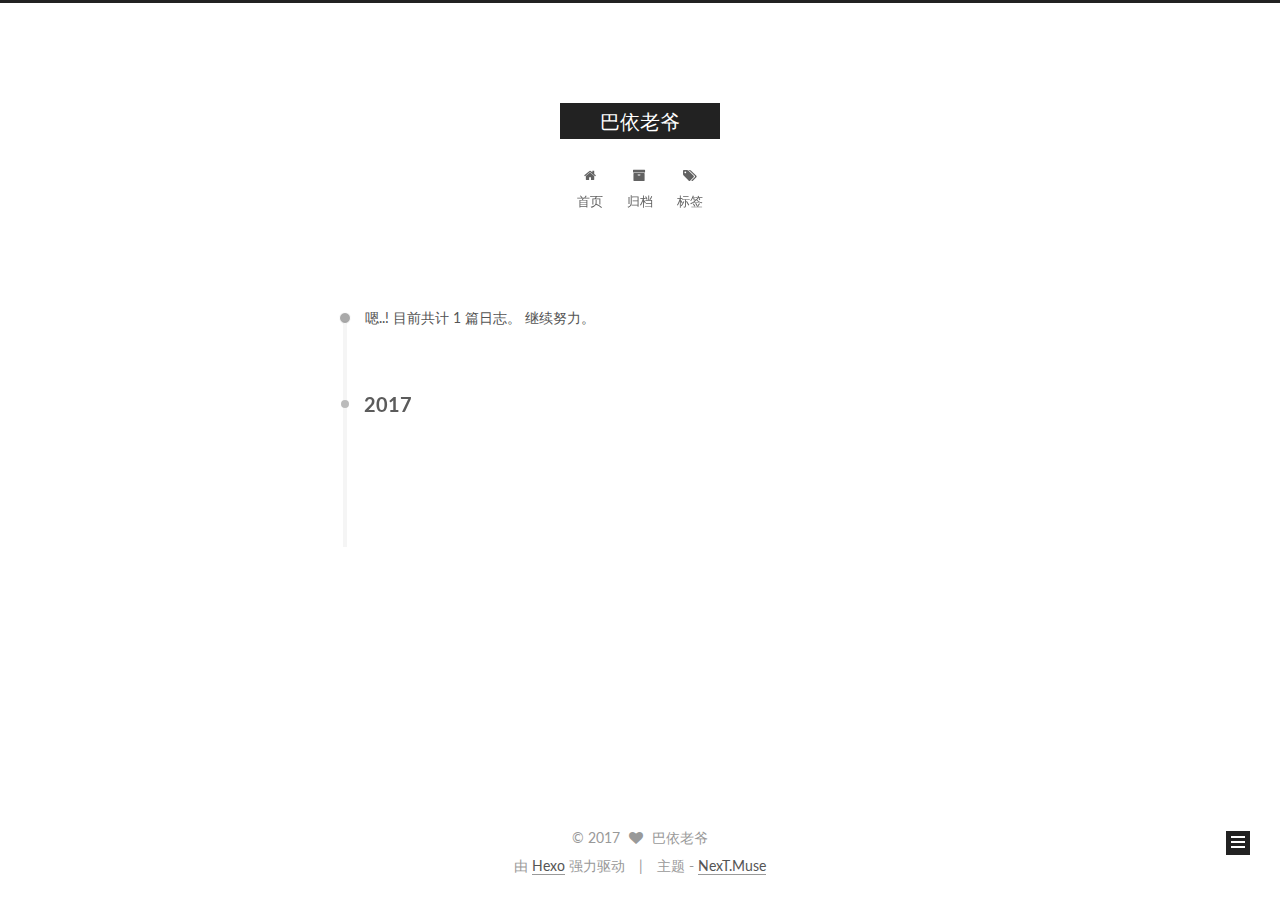
==== commit 9170ba6a: "Site updated: 2017-07-03 18:42:25" ====
--- a/archives/index.html
+++ b/archives/index.html
@@ -5,7 +5,7 @@
   
 
 
-<html class="theme-next muse use-motion" lang="CHN">
+<html class="theme-next muse use-motion" lang="zh-Hans">
 <head>
   <meta charset="UTF-8"/>
 <meta http-equiv="X-UA-Compatible" content="IE=edge" />
@@ -110,12 +110,12 @@
   var CONFIG = {
     root: '/',
     scheme: 'Muse',
-    sidebar: {"position":"left","display":"post","offset":12,"offset_float":0,"b2t":false,"scrollpercent":false},
+    sidebar: {"position":"left","display":"always","offset":12,"offset_float":0,"b2t":false,"scrollpercent":false},
     fancybox: true,
     motion: true,
     duoshuo: {
       userId: '0',
-      author: 'Author'
+      author: '博主'
     },
     algolia: {
       applicationID: '',
@@ -135,7 +135,7 @@
 
 
 
-  <title>Archive | 巴依老爷</title>
+  <title>归档 | 巴依老爷</title>
   
 
 
@@ -153,7 +153,7 @@
 
 </head>
 
-<body itemscope itemtype="http://schema.org/WebPage" lang="CHN">
+<body itemscope itemtype="http://schema.org/WebPage" lang="zh-Hans">
 
   
   
@@ -201,7 +201,7 @@
             
               <i class="menu-item-icon fa fa-fw fa-home"></i> <br />
             
-            Home
+            首页
           </a>
         </li>
       
@@ -211,7 +211,7 @@
             
               <i class="menu-item-icon fa fa-fw fa-archive"></i> <br />
             
-            Archives
+            归档
           </a>
         </li>
       
@@ -221,7 +221,7 @@
             
               <i class="menu-item-icon fa fa-fw fa-tags"></i> <br />
             
-            Tags
+            标签
           </a>
         </li>
       
@@ -253,7 +253,7 @@
       
         
       
-      Um..! 1 post. Keep on posting.
+      嗯..! 目前共计 1 篇日志。 继续努力。
     </span>
 
     
@@ -334,9 +334,9 @@
       <section class="site-overview sidebar-panel sidebar-panel-active">
         <div class="site-author motion-element" itemprop="author" itemscope itemtype="http://schema.org/Person">
           <img class="site-author-image" itemprop="image"
-               src="/images/avatar.gif"
-               alt="巴依" />
-          <p class="site-author-name" itemprop="name">巴依</p>
+               src="https://avatars3.githubusercontent.com/u/12751333?v=3&u=4dae7b25781942886eb9c10bfec4fd8d61119a60&s=400"
+               alt="巴依老爷" />
+          <p class="site-author-name" itemprop="name">巴依老爷</p>
            
               <p class="site-description motion-element" itemprop="description">巴依老爷的日常</p>
           
@@ -347,7 +347,7 @@
             <div class="site-state-item site-state-posts">
               <a href="/archives/">
                 <span class="site-state-item-count">1</span>
-                <span class="site-state-item-name">posts</span>
+                <span class="site-state-item-name">日志</span>
               </a>
             </div>
           
@@ -396,16 +396,16 @@
   <span class="with-love">
     <i class="fa fa-heart"></i>
   </span>
-  <span class="author" itemprop="copyrightHolder">巴依</span>
+  <span class="author" itemprop="copyrightHolder">巴依老爷</span>
 </div>
 
 
 <div class="powered-by">
-  Powered by <a class="theme-link" href="https://hexo.io">Hexo</a>
+  由 <a class="theme-link" href="https://hexo.io">Hexo</a> 强力驱动
 </div>
 
 <div class="theme-info">
-  Theme -
+  主题 -
   <a class="theme-link" href="https://github.com/iissnan/hexo-theme-next">
     NexT.Muse
   </a>
--- a/css/main.css
+++ b/css/main.css
@@ -1677,7 +1677,7 @@
   width: 4px;
   height: 4px;
   border-radius: 50%;
-  background: #14820e;
+  background: #da9ad1;
 }
 .links-of-blogroll {
   font-size: 13px;
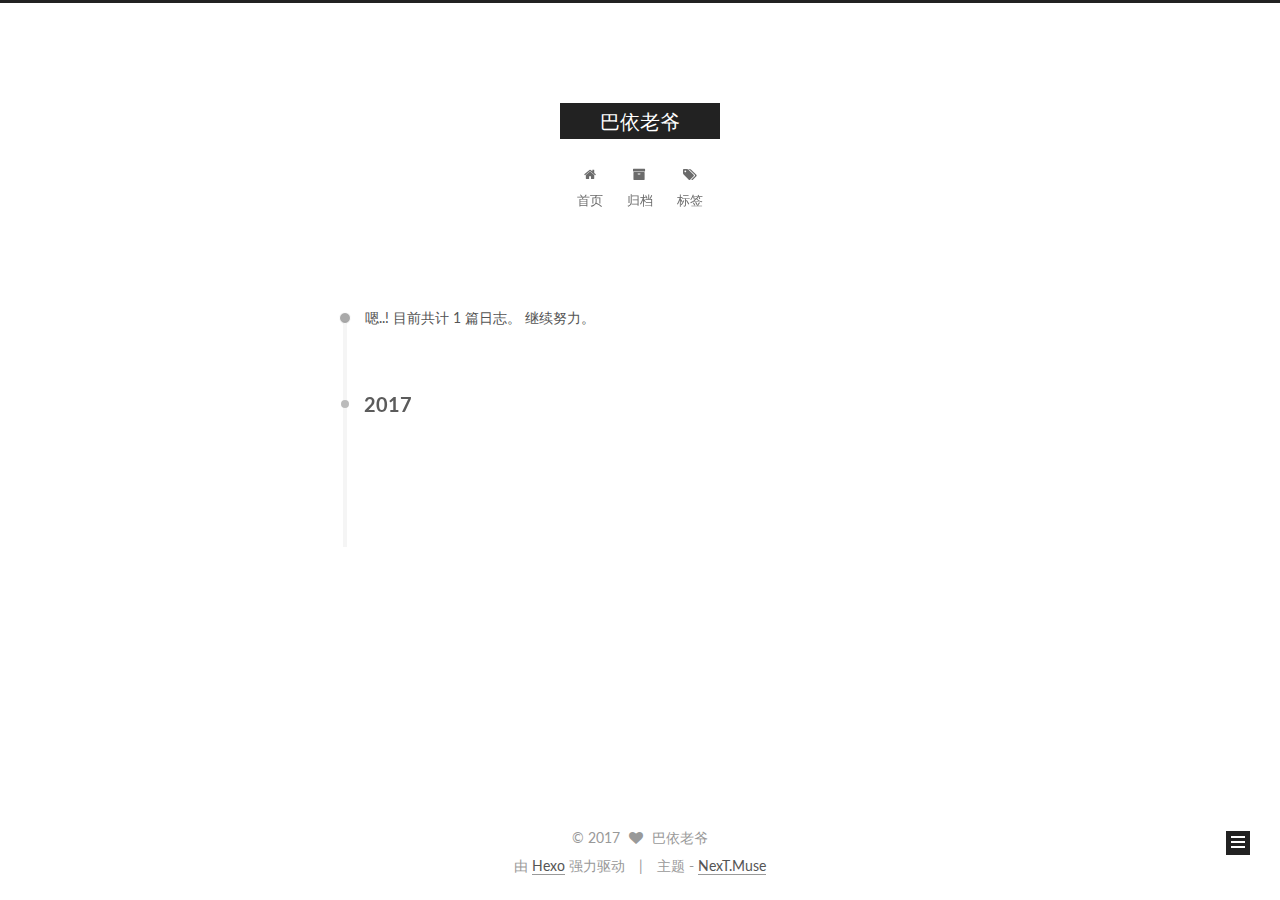
==== commit ca0b652c: "Site updated: 2017-08-04 20:31:31" ====
--- a/archives/index.html
+++ b/archives/index.html
@@ -277,9 +277,9 @@
 
       <h2 class="post-title">
         
-            <a class="post-title-link" href="/2017/06/29/hello-world/" itemprop="url">
+            <a class="post-title-link" href="/2017/08/04/songs-in-rhyme/" itemprop="url">
               
-                <span itemprop="name">Hello World</span>
+                <span itemprop="name">歌曲押韵识别</span>
               
             </a>
         
@@ -287,9 +287,9 @@
 
       <div class="post-meta">
         <time class="post-time" itemprop="dateCreated"
-              datetime="2017-06-29T17:58:04+08:00"
-              content="2017-06-29" >
-          06-29
+              datetime="2017-08-04T20:29:13+08:00"
+              content="2017-08-04" >
+          08-04
         </time>
       </div>
 
@@ -355,6 +355,15 @@
           
 
           
+            
+            
+            <div class="site-state-item site-state-tags">
+              
+                <span class="site-state-item-count">1</span>
+                <span class="site-state-item-name">标签</span>
+              
+            </div>
+          
 
         </nav>
 
--- a/css/main.css
+++ b/css/main.css
@@ -1677,7 +1677,7 @@
   width: 4px;
   height: 4px;
   border-radius: 50%;
-  background: #da9ad1;
+  background: #180de9;
 }
 .links-of-blogroll {
   font-size: 13px;
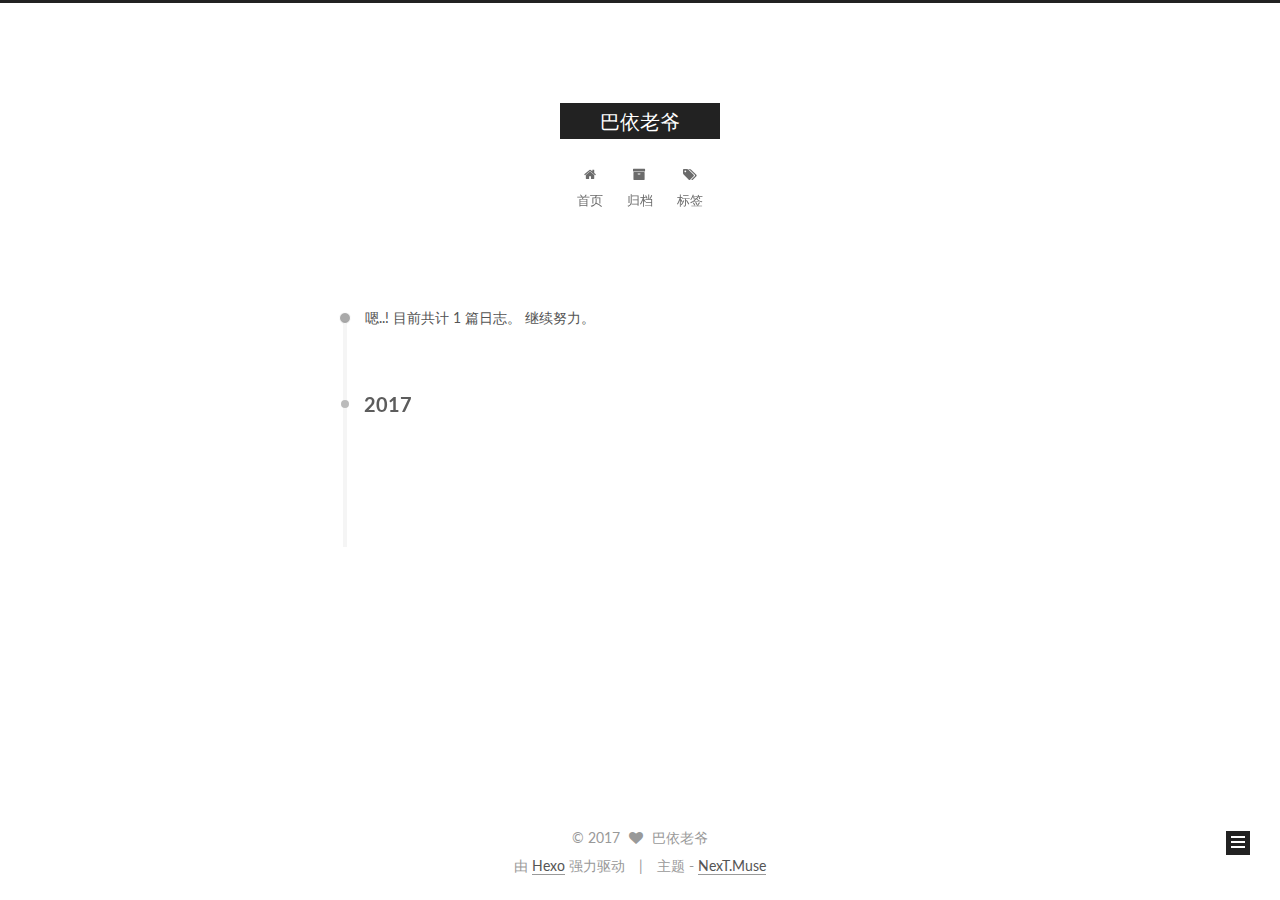
==== commit b6700252: "Site updated: 2017-08-04 20:35:46" ====
--- a/archives/index.html
+++ b/archives/index.html
@@ -93,15 +93,15 @@
 
 
 
-<meta name="description" content="巴依老爷的日常">
+<meta name="description" content="巴依老爷的日常 | 人生苦短，我用Python">
 <meta property="og:type" content="website">
 <meta property="og:title" content="巴依老爷">
 <meta property="og:url" content="http://ba1laoye.com/archives/index.html">
 <meta property="og:site_name" content="巴依老爷">
-<meta property="og:description" content="巴依老爷的日常">
+<meta property="og:description" content="巴依老爷的日常 | 人生苦短，我用Python">
 <meta name="twitter:card" content="summary">
 <meta name="twitter:title" content="巴依老爷">
-<meta name="twitter:description" content="巴依老爷的日常">
+<meta name="twitter:description" content="巴依老爷的日常 | 人生苦短，我用Python">
 
 
 
@@ -338,7 +338,7 @@
                alt="巴依老爷" />
           <p class="site-author-name" itemprop="name">巴依老爷</p>
            
-              <p class="site-description motion-element" itemprop="description">巴依老爷的日常</p>
+              <p class="site-description motion-element" itemprop="description">巴依老爷的日常 | 人生苦短，我用Python</p>
           
         </div>
         <nav class="site-state motion-element">
--- a/css/main.css
+++ b/css/main.css
@@ -1677,7 +1677,7 @@
   width: 4px;
   height: 4px;
   border-radius: 50%;
-  background: #180de9;
+  background: #ff36ac;
 }
 .links-of-blogroll {
   font-size: 13px;
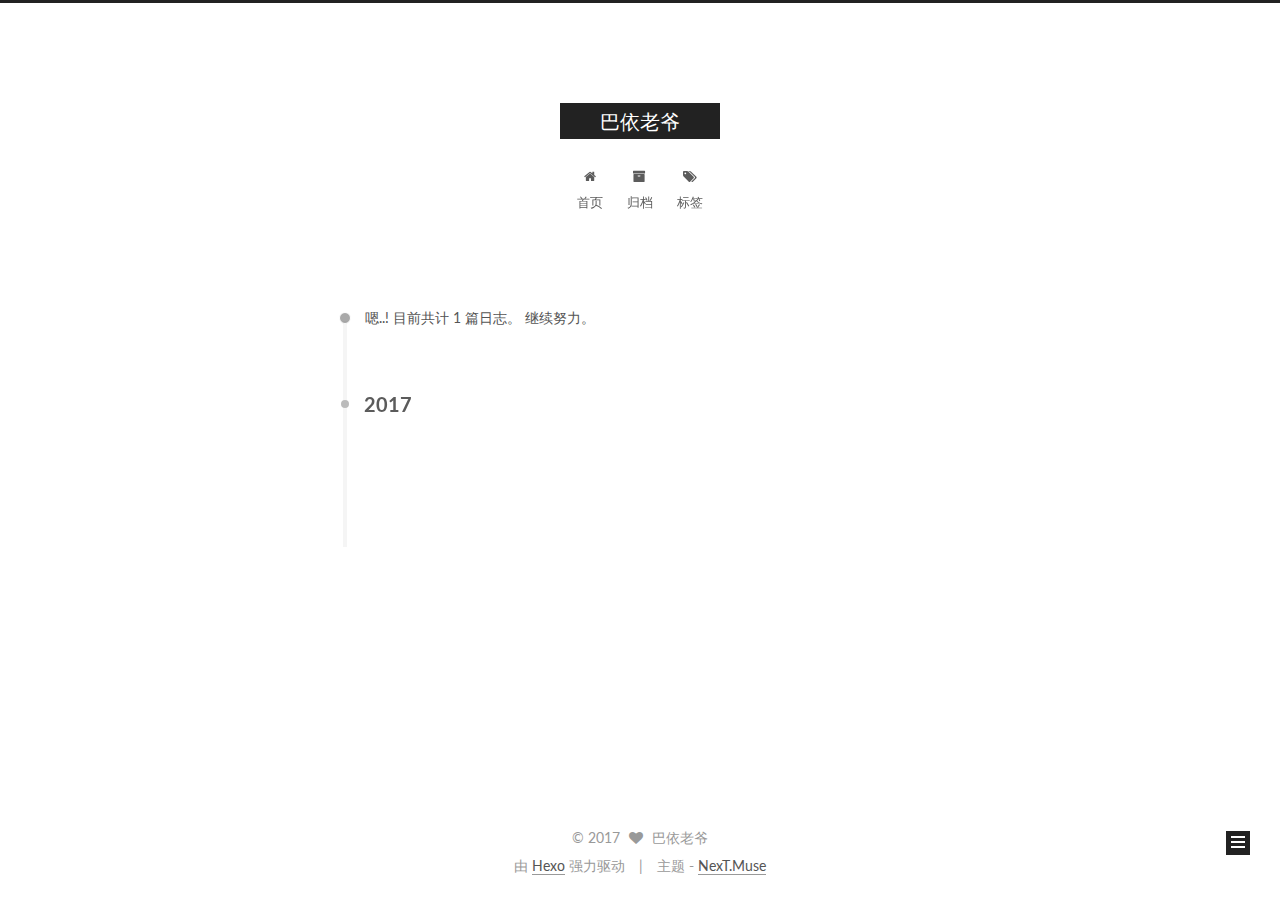
==== commit 558fa975: "Site updated: 2017-08-04 20:39:30" ====
--- a/archives/index.html
+++ b/archives/index.html
@@ -93,15 +93,15 @@
 
 
 
-<meta name="description" content="巴依老爷的日常 | 人生苦短，我用Python">
+<meta name="description" content="巴依老爷的日常人生苦短，我用Python">
 <meta property="og:type" content="website">
 <meta property="og:title" content="巴依老爷">
 <meta property="og:url" content="http://ba1laoye.com/archives/index.html">
 <meta property="og:site_name" content="巴依老爷">
-<meta property="og:description" content="巴依老爷的日常 | 人生苦短，我用Python">
+<meta property="og:description" content="巴依老爷的日常人生苦短，我用Python">
 <meta name="twitter:card" content="summary">
 <meta name="twitter:title" content="巴依老爷">
-<meta name="twitter:description" content="巴依老爷的日常 | 人生苦短，我用Python">
+<meta name="twitter:description" content="巴依老爷的日常人生苦短，我用Python">
 
 
 
@@ -338,7 +338,7 @@
                alt="巴依老爷" />
           <p class="site-author-name" itemprop="name">巴依老爷</p>
            
-              <p class="site-description motion-element" itemprop="description">巴依老爷的日常 | 人生苦短，我用Python</p>
+              <p class="site-description motion-element" itemprop="description">巴依老爷的日常<br\>人生苦短，我用Python</p>
           
         </div>
         <nav class="site-state motion-element">
--- a/css/main.css
+++ b/css/main.css
@@ -1677,7 +1677,7 @@
   width: 4px;
   height: 4px;
   border-radius: 50%;
-  background: #ff36ac;
+  background: #1be846;
 }
 .links-of-blogroll {
   font-size: 13px;
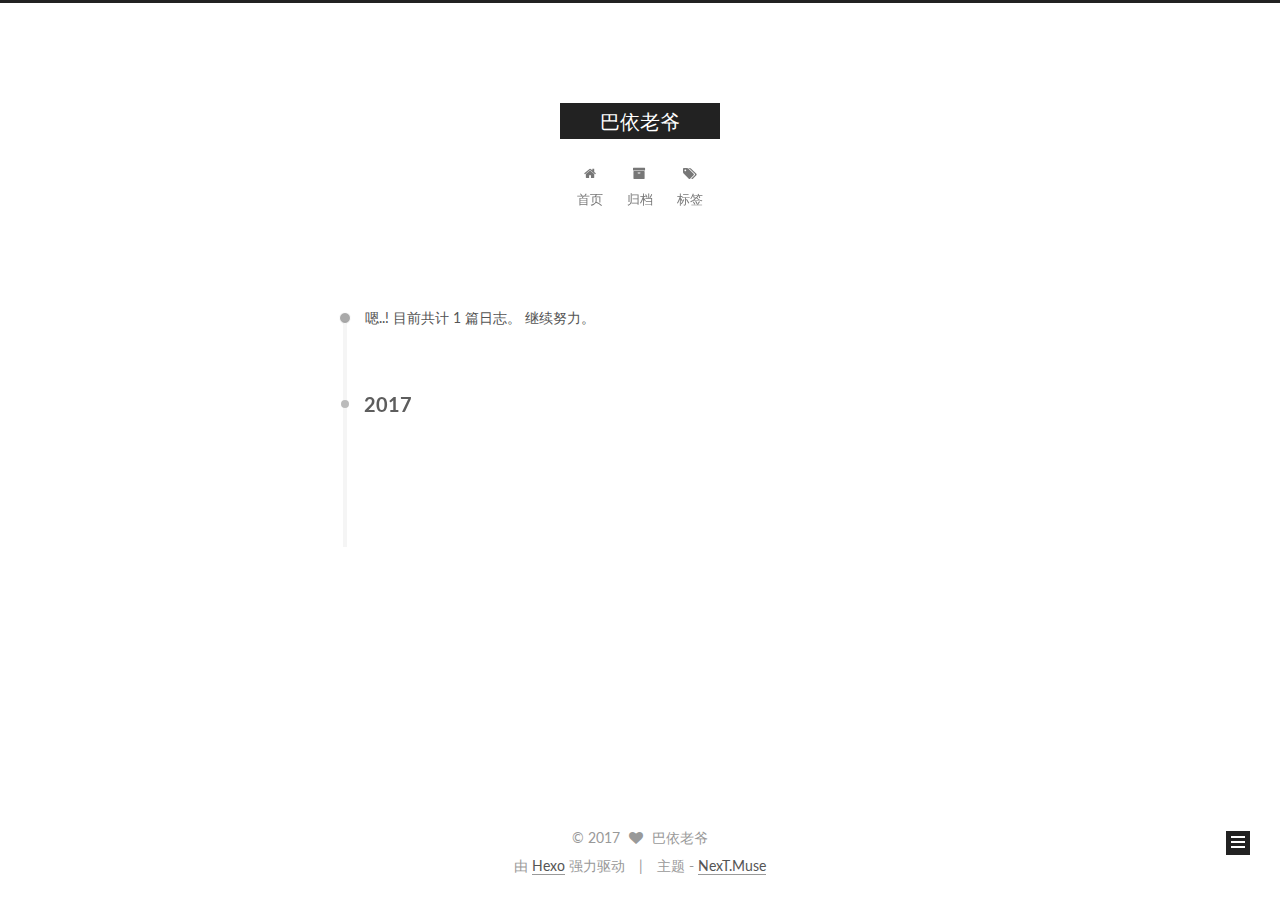
==== commit a3beaba7: "Site updated: 2017-08-04 20:45:55" ====
--- a/archives/index.html
+++ b/archives/index.html
@@ -93,15 +93,15 @@
 
 
 
-<meta name="description" content="巴依老爷的日常人生苦短，我用Python">
+<meta name="description" content="巴依老爷的日常">
 <meta property="og:type" content="website">
 <meta property="og:title" content="巴依老爷">
 <meta property="og:url" content="http://ba1laoye.com/archives/index.html">
 <meta property="og:site_name" content="巴依老爷">
-<meta property="og:description" content="巴依老爷的日常人生苦短，我用Python">
+<meta property="og:description" content="巴依老爷的日常">
 <meta name="twitter:card" content="summary">
 <meta name="twitter:title" content="巴依老爷">
-<meta name="twitter:description" content="巴依老爷的日常人生苦短，我用Python">
+<meta name="twitter:description" content="巴依老爷的日常">
 
 
 
@@ -338,7 +338,7 @@
                alt="巴依老爷" />
           <p class="site-author-name" itemprop="name">巴依老爷</p>
            
-              <p class="site-description motion-element" itemprop="description">巴依老爷的日常<br\>人生苦短，我用Python</p>
+              <p class="site-description motion-element" itemprop="description">巴依老爷的日常</p>
           
         </div>
         <nav class="site-state motion-element">
--- a/css/main.css
+++ b/css/main.css
@@ -1677,7 +1677,7 @@
   width: 4px;
   height: 4px;
   border-radius: 50%;
-  background: #1be846;
+  background: #fff;
 }
 .links-of-blogroll {
   font-size: 13px;
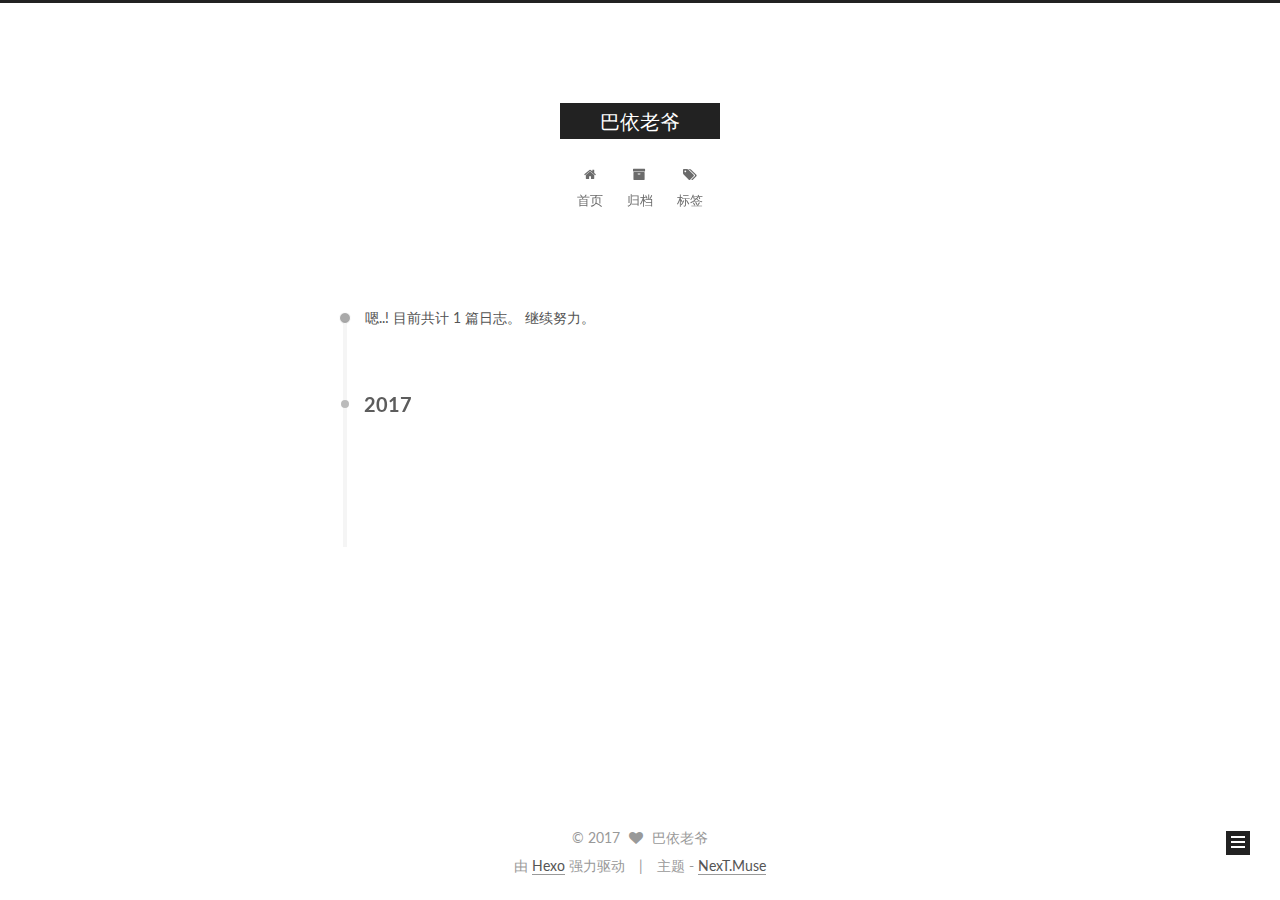
==== commit de903e8d: "Site updated: 2017-09-21 16:42:58" ====
--- a/archives/index.html
+++ b/archives/index.html
@@ -142,6 +142,16 @@
 
 
 
+  <script type="text/javascript">
+    var _hmt = _hmt || [];
+    (function() {
+      var hm = document.createElement("script");
+      hm.src = "https://hm.baidu.com/hm.js?a09978efd5cdf6143228a3dfff54caf7";
+      var s = document.getElementsByTagName("script")[0];
+      s.parentNode.insertBefore(hm, s);
+    })();
+  </script>
+
 
 
 
--- a/css/main.css
+++ b/css/main.css
@@ -1677,7 +1677,7 @@
   width: 4px;
   height: 4px;
   border-radius: 50%;
-  background: #fff;
+  background: #c2dbf7;
 }
 .links-of-blogroll {
   font-size: 13px;
